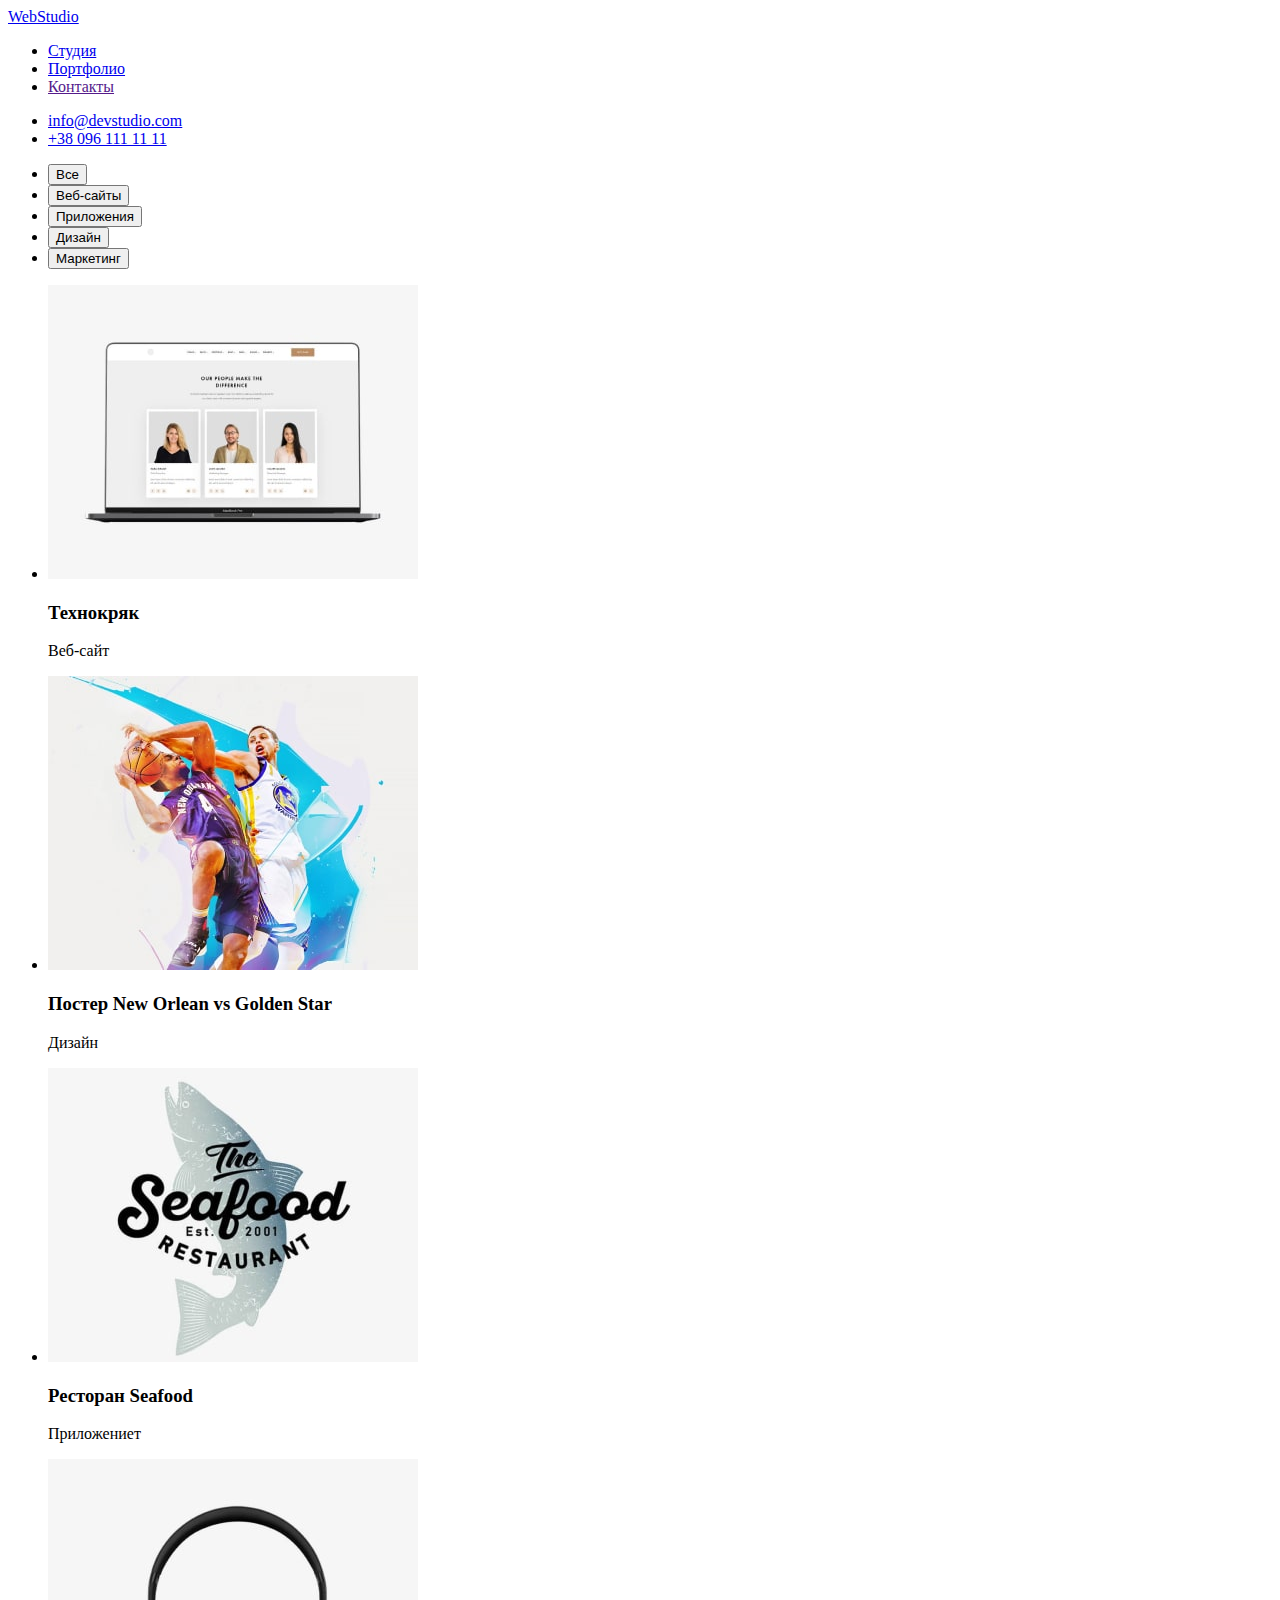
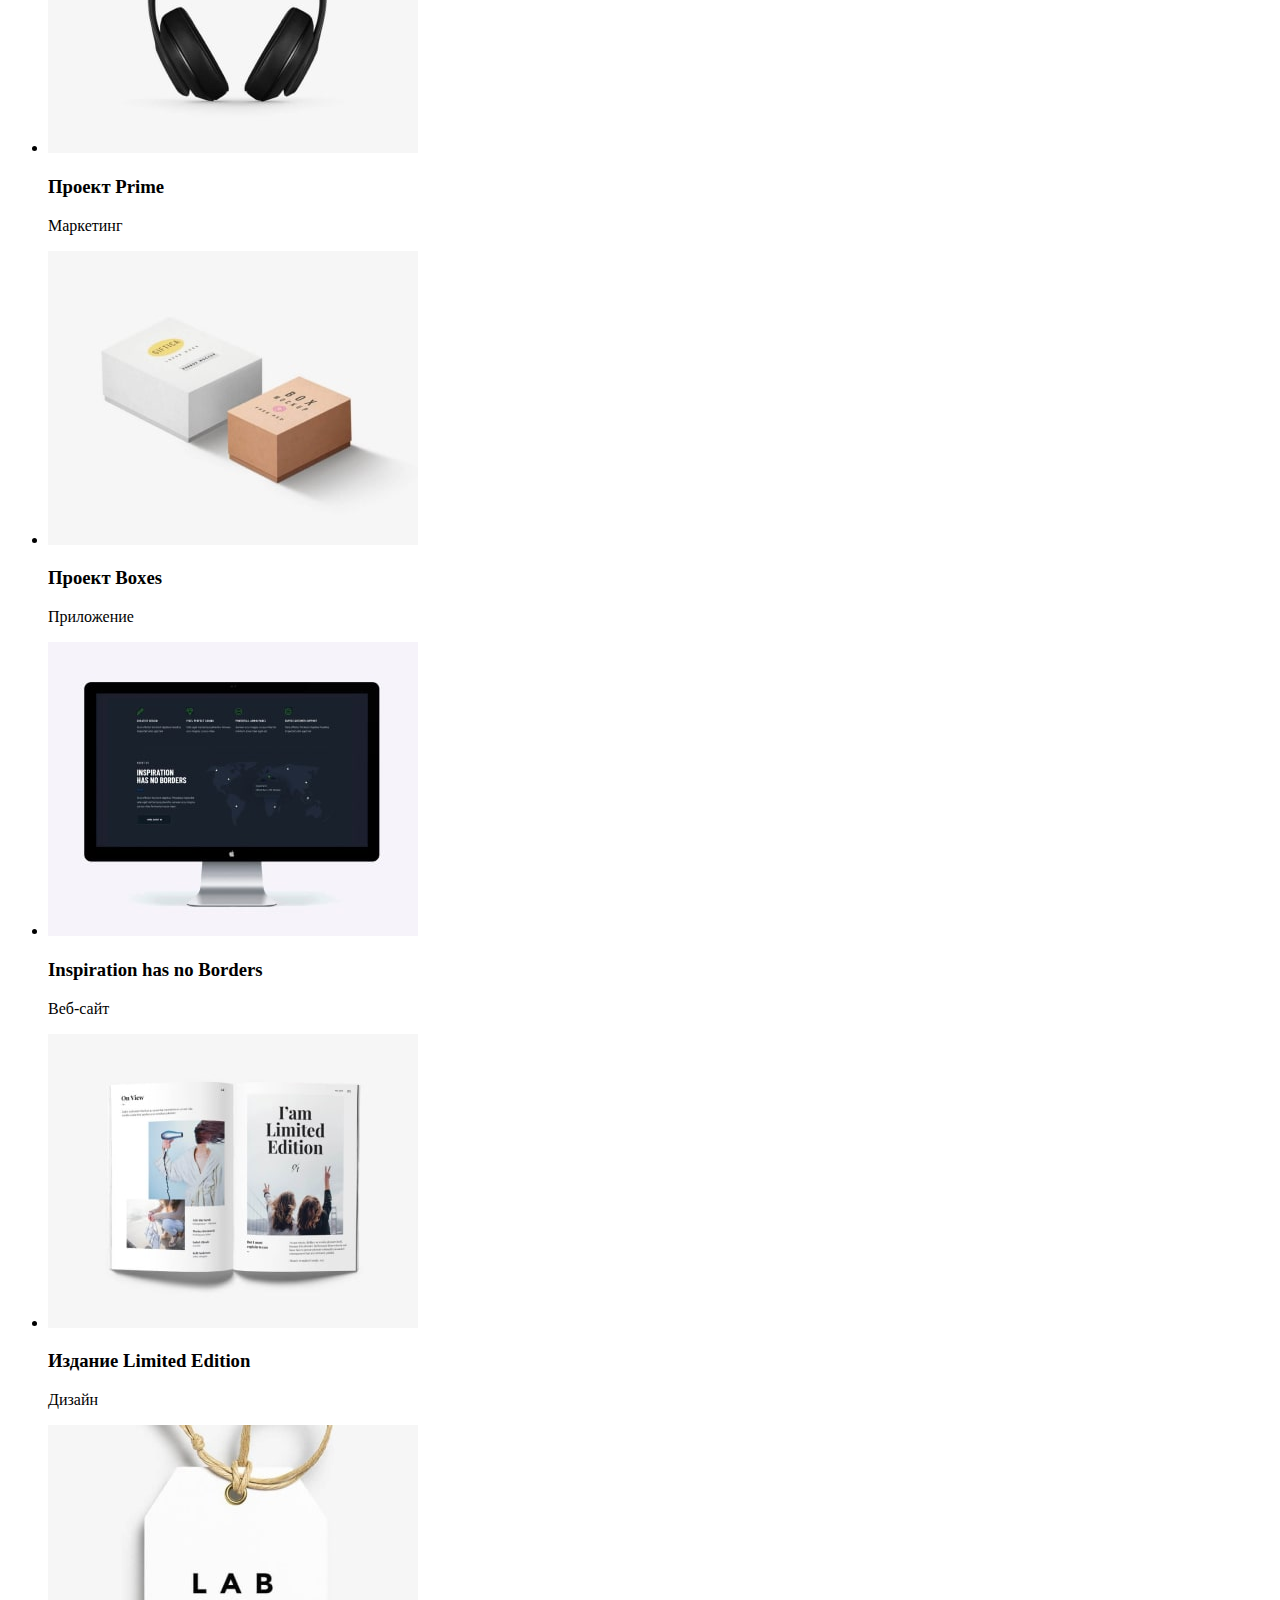
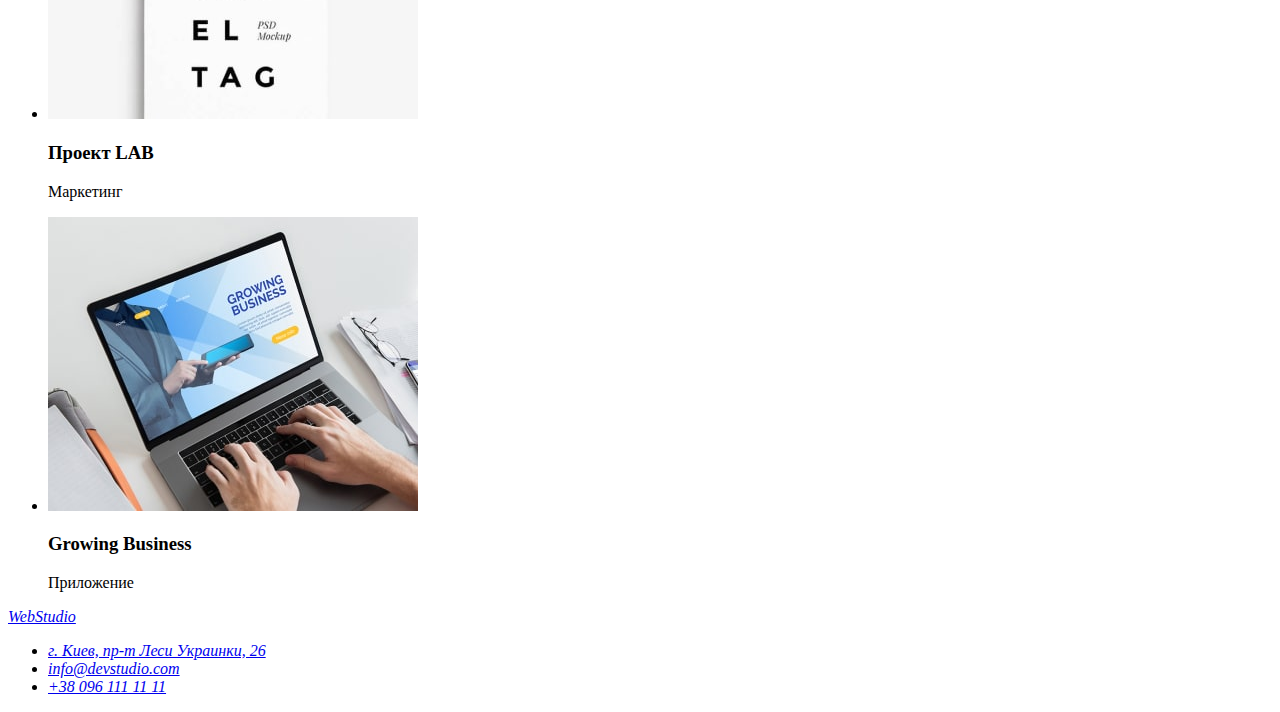
==== portfolio.html @ 1f546510 "Предварительная верстка второй страницы" ====
<!DOCTYPE html>
<html lang="ru">

<head>
    <meta charset="UTF-8">
    <meta http-equiv="X-UA-Compatible" content="IE=edge">
    <meta name="viewport" content="width=device-width, initial-scale=1.0">
    <title>Document</title>
</head>

<body>
    <!--Верхняя линия-->
    <header>
        <nav>
            <a href="./index.html">WebStudio</a>
            <ul>
                <li><a href="./index.html">Студия</a></li>
                <li><a href="./portfolio.html">Портфолио</a></li>
                <li><a href="">Контакты</a></li>
            </ul>
        </nav>

        <ul>
            <li><a href="mailto:info@devstudio.com">info@devstudio.com</a></li>
            <li><a href="tel:+380961111111">+38 096 111 11 11</a></li>
        </ul>
    </header>

    <!--Портфолио-->
    <main>
        <h1 hidden>Портфолио</h1>
        <section>
            <ul>
                <li><button name="Все">Все</button></li>
                <li><button name="Веб-сайты">Веб-сайты</button></li>
                <li><button name="Приложения">Приложения</button></li>
                <li><button name="Дизайн">Дизайн</button></li>
                <li><button name="Маркетинг">Маркетинг</button></li>
            </ul>

            <h2 hidden>Роботы</h2>
            <ul>
                <li>
                    <img src="./imagis/portfolio/portfolio1.jpg" alt="Открытый ноутбук" width="370" height="294">
                    <h3>Технокряк</h3>
                    <p>Веб-сайт</p>
                </li>

                <li>
                    <img src="./imagis/portfolio/portfolio2.jpg" alt="Баскетболисты" width="370" height="294">
                    <h3>Постер New Orlean vs Golden Star</h3>
                    <p>Дизайн</p>
                </li>

                <li>
                    <img src="./imagis/portfolio/portfolio3.jpg" alt="Рыбный ресторан" width="370" height="294">
                    <h3>Ресторан Seafood</h3>
                    <p>Приложениет</p>
                </li>

                <li>
                    <img src="./imagis/portfolio/portfolio4.jpg" alt="Наушники" width="370" height="294">
                    <h3>Проект Prime</h3>
                    <p>Маркетинг</p>
                </li>

                <li>
                    <img src="./imagis/portfolio/portfolio5.jpg" alt="Коробки" width="370" height="294">
                    <h3>Проект Boxes</h3>
                    <p>Приложение</p>
                </li>

                <li>
                    <img src="./imagis/portfolio/portfolio6.jpg" alt="Монитор" width="370" height="294">
                    <h3 lang="en">Inspiration has no Borders</h3>
                    <p>Веб-сайт</p>
                </li>

                <li>
                    <img src="./imagis/portfolio/portfolio7.jpg" alt="Брошура" width="370" height="294">
                    <h3>Издание Limited Edition</h3>
                    <p>Дизайн</p>
                </li>

                <li>
                    <img src="./imagis/portfolio/portfolio8.jpg" alt="Бирка" width="370" height="294">
                    <h3>Проект LAB</h3>
                    <p>Маркетинг</p>
                </li>

                <li>
                    <img src="./imagis/portfolio/portfolio9.jpg" alt="Ноутбук" width="370" height="294">
                    <h3 lang="en">Growing Business</h3>
                    <p>Приложение</p>
                </li>
            </ul>
        </section>
    </main>

    <!--Подвал-->
    <footer>
        <address>
            <a href="./index.html">WebStudio</a>
            <ul>
                <li><a href="https://goo.gl/maps/JxcEm6r7qAbZ7r7h9" target="_blank" rel="noopener noreferrer">г. Киев,
                        пр-т Леси Украинки, 26</a></li>
                <li><a href="mailto:info@devstudio.com">info@devstudio.com</a></li>
                <li><a href="tel:+380961111111">+38 096 111 11 11</a></li>
            </ul>
        </address>
    </footer>
</body>
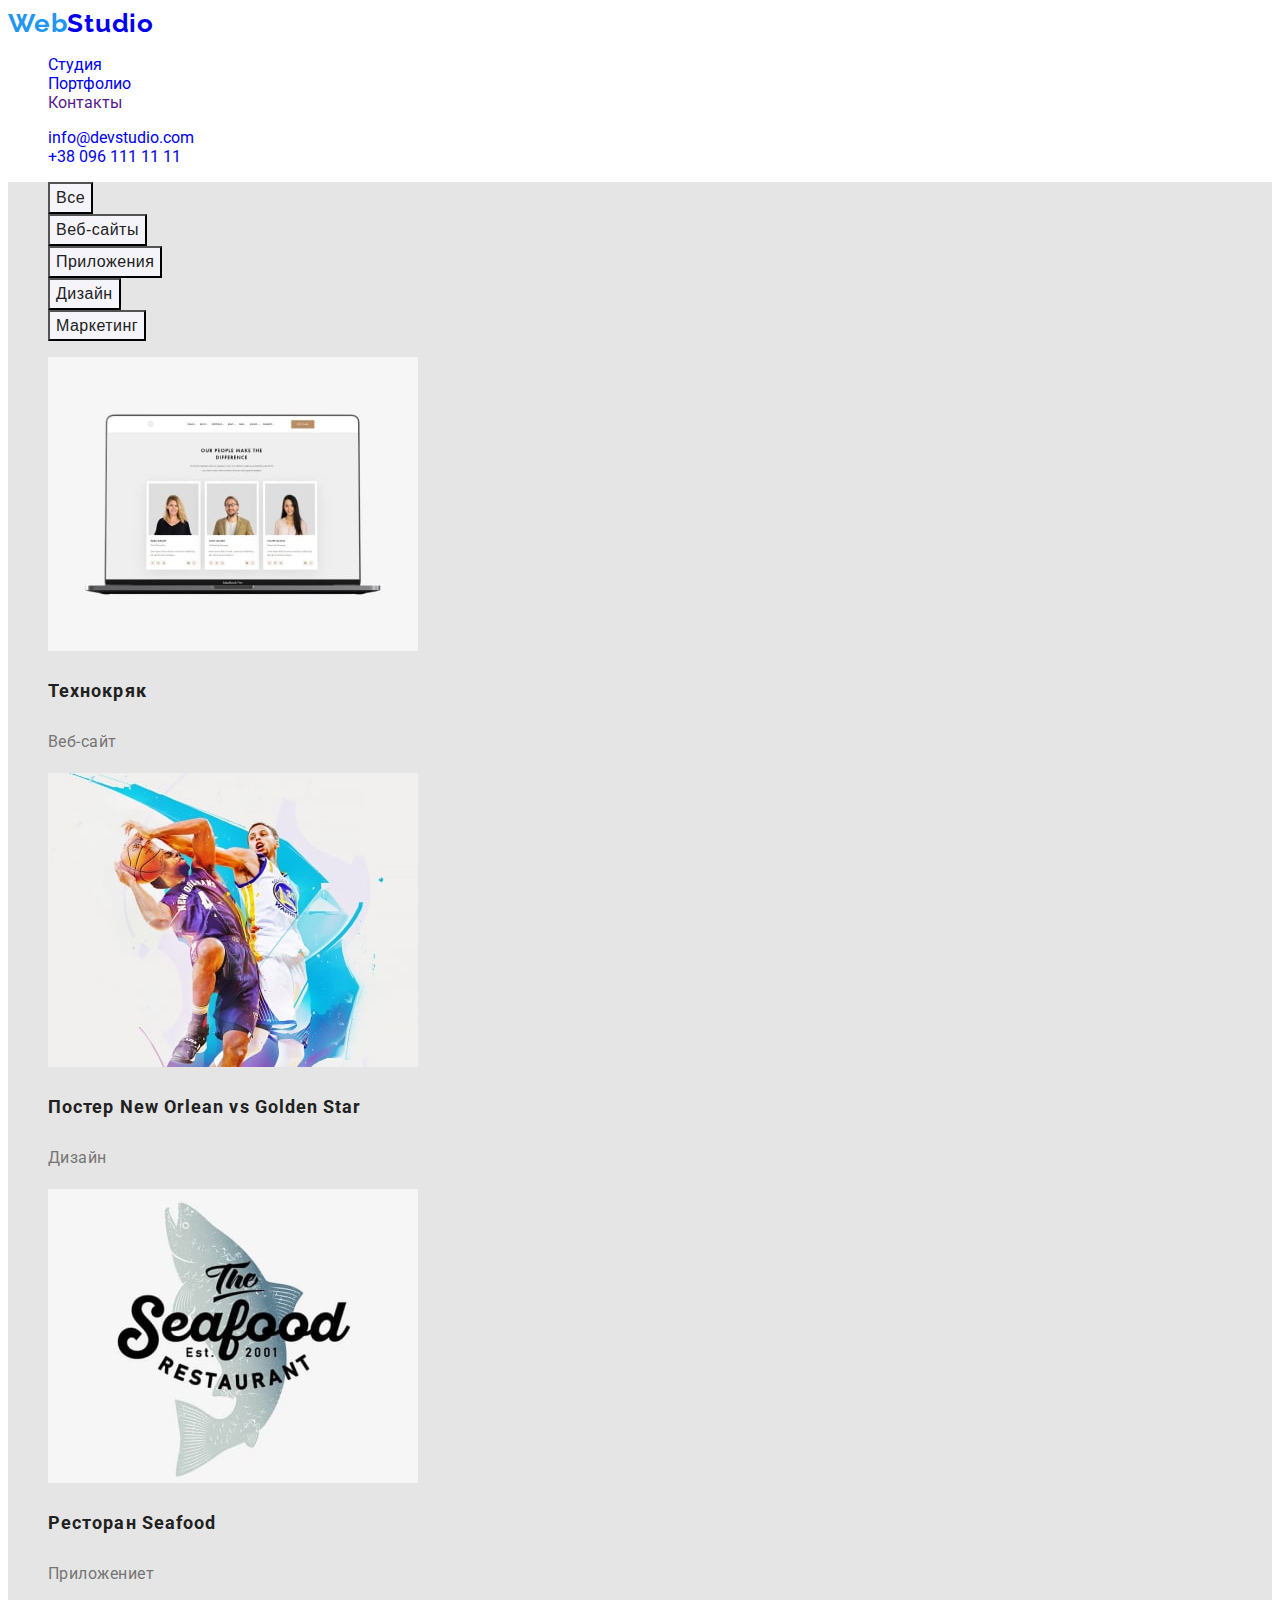
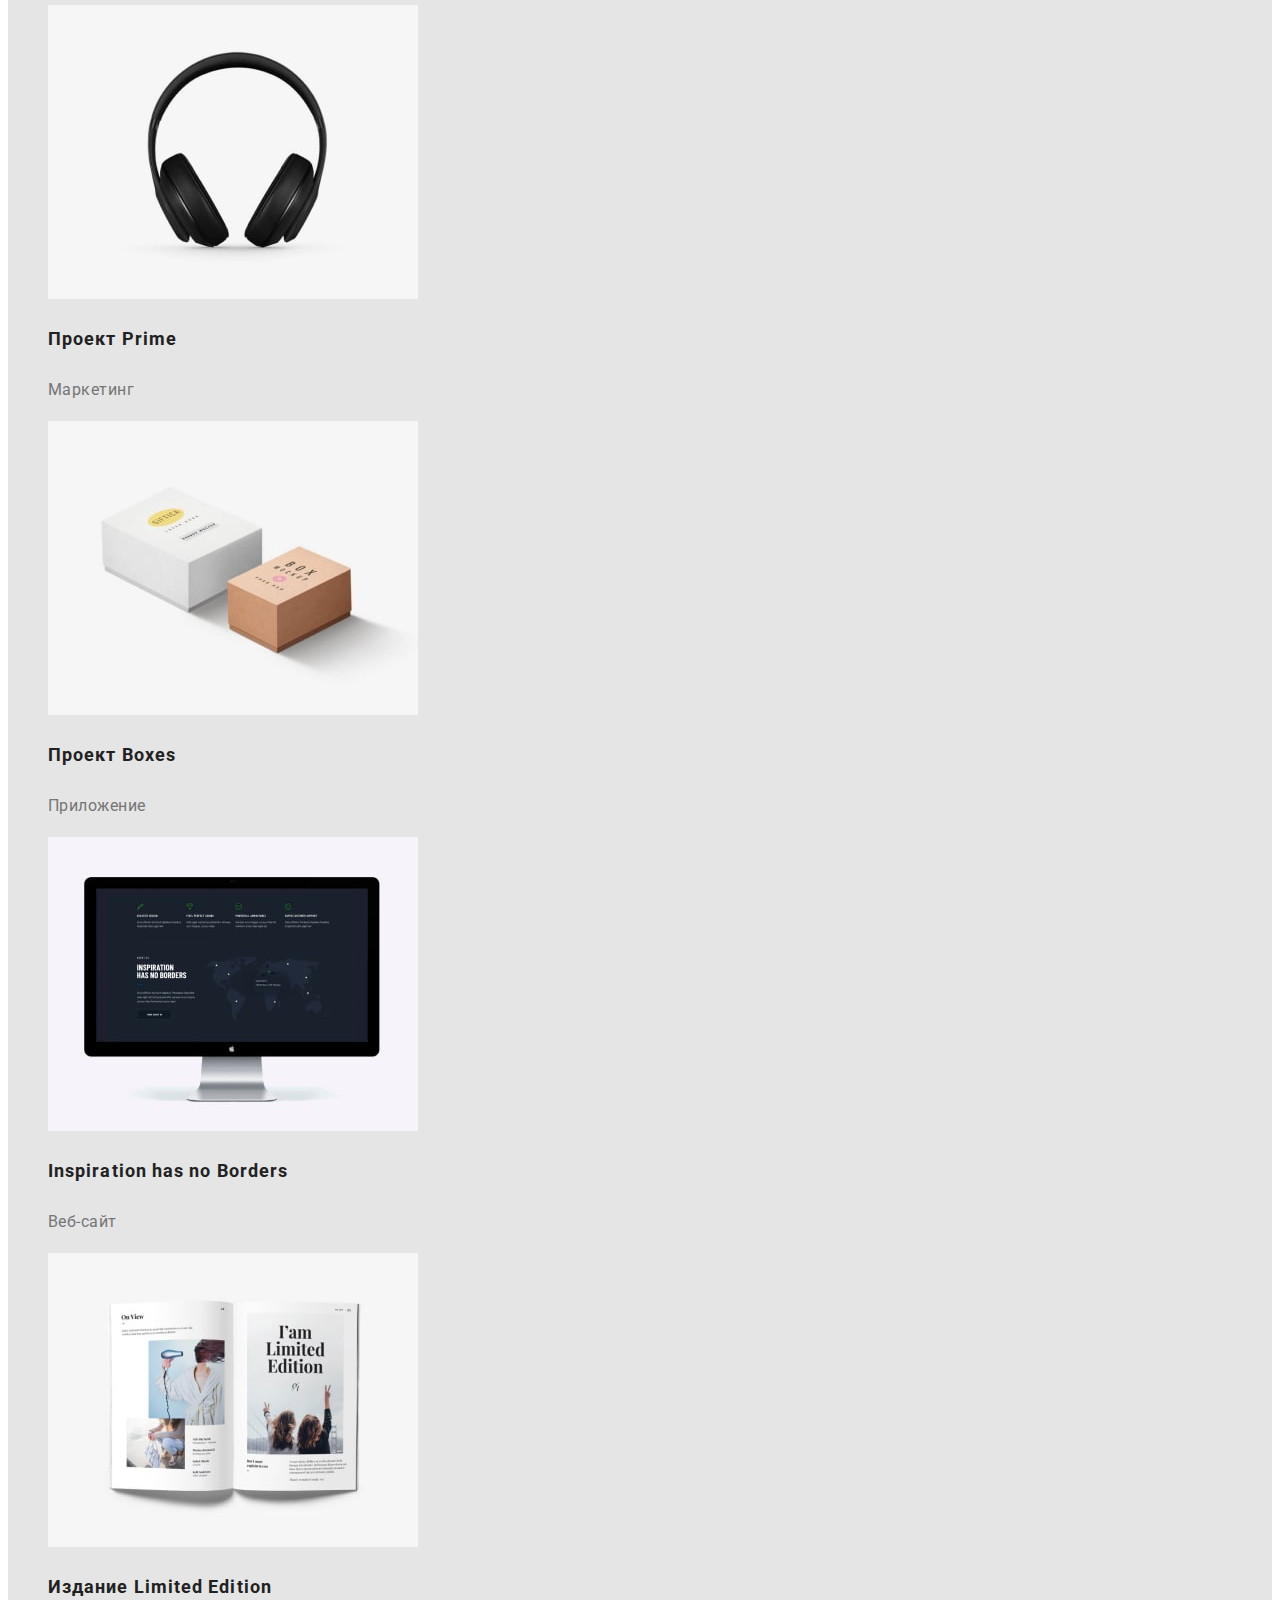
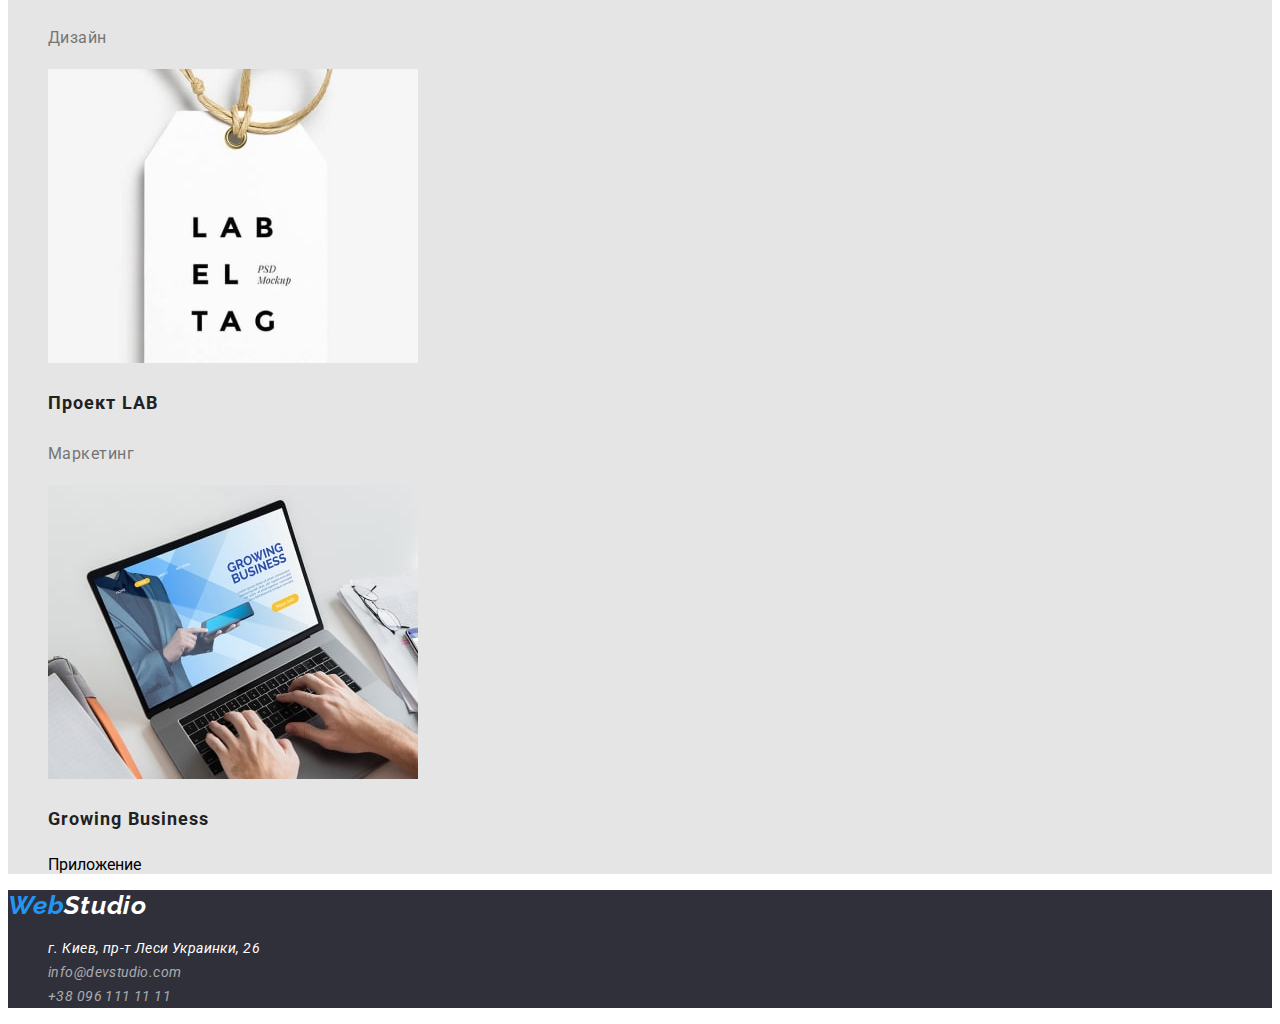
==== commit 4fcc9d9e: "Верстка двух страниц, плюс css" ====
--- a/portfolio.html
+++ b/portfolio.html
@@ -6,91 +6,95 @@
     <meta http-equiv="X-UA-Compatible" content="IE=edge">
     <meta name="viewport" content="width=device-width, initial-scale=1.0">
     <title>Document</title>
+    <link href="https://fonts.googleapis.com/css2?family=Raleway:wght@700&family=Roboto:wght@400;500;700;900&display=swap"
+        rel="stylesheet">
+    <link rel="stylesheet" href="/css/style.css">
 </head>
 
 <body>
     <!--Верхняя линия-->
-    <header>
-        <nav>
-            <a href="./index.html">WebStudio</a>
-            <ul>
-                <li><a href="./index.html">Студия</a></li>
-                <li><a href="./portfolio.html">Портфолио</a></li>
-                <li><a href="">Контакты</a></li>
+    <header class="header">
+        <nav class="header-nav">
+            <a href="./index.html" class="header-logo link"><span class="header-logo-fp">Web</span>Studio</a>
+            <ul class="header-list list">
+                <li><a class="header-link link" href="./index.html">Студия</a></li>
+                <li><a class="header-link link" href="./portfolio.html">Портфолио</a></li>
+                <li><a class="header-link link" href="">Контакты</a></li>
             </ul>
         </nav>
-
-        <ul>
-            <li><a href="mailto:info@devstudio.com">info@devstudio.com</a></li>
-            <li><a href="tel:+380961111111">+38 096 111 11 11</a></li>
+    
+        <ul class="contacts-list list">
+            <li><a href="mailto:info@devstudio.com" class="header-mail link">info@devstudio.com</a></li>
+            <li><a href="tel:+380961111111" class="header-tel link">+38 096 111 11 11</a></li>
         </ul>
+    
     </header>
 
     <!--Портфолио-->
-    <main>
-        <h1 hidden>Портфолио</h1>
-        <section>
-            <ul>
-                <li><button name="Все">Все</button></li>
-                <li><button name="Веб-сайты">Веб-сайты</button></li>
-                <li><button name="Приложения">Приложения</button></li>
-                <li><button name="Дизайн">Дизайн</button></li>
-                <li><button name="Маркетинг">Маркетинг</button></li>
+    <main class="main">
+        <section class="portfolio">
+            <h1 hidden>Портфолио</h1>
+            <ul class="portfolio-list list">
+                <li><button class="portfolio-button" name="button">Все</button></li>
+                <li><button class="portfolio-button" name="button">Веб-сайты</button></li>
+                <li><button class="portfolio-button" name="button">Приложения</button></li>
+                <li><button class="portfolio-button" name="button">Дизайн</button></li>
+                <li><button class="portfolio-button" name="button">Маркетинг</button></li>
             </ul>
 
             <h2 hidden>Роботы</h2>
-            <ul>
+            <ul class="produkt-list list">
                 <li>
                     <img src="./imagis/portfolio/portfolio1.jpg" alt="Открытый ноутбук" width="370" height="294">
-                    <h3>Технокряк</h3>
-                    <p>Веб-сайт</p>
+                    <h3 class="produkt-titel">Технокряк</h3>
+                    <p class="produkt-text">Веб-сайт</p>
                 </li>
 
                 <li>
                     <img src="./imagis/portfolio/portfolio2.jpg" alt="Баскетболисты" width="370" height="294">
-                    <h3>Постер New Orlean vs Golden Star</h3>
-                    <p>Дизайн</p>
+                    <h3 class="produkt-titel">Постер <span lang="en">New Orlean vs Golden Star</span></h3>
+                    <p class="produkt-text">Дизайн</p>
                 </li>
 
                 <li>
                     <img src="./imagis/portfolio/portfolio3.jpg" alt="Рыбный ресторан" width="370" height="294">
-                    <h3>Ресторан Seafood</h3>
-                    <p>Приложениет</p>
+                    <h3 class="produkt-titel">Ресторан <span lang="en">Seafood</span></h3>
+                    <p class="produkt-text">Приложениет</p>
                 </li>
 
                 <li>
                     <img src="./imagis/portfolio/portfolio4.jpg" alt="Наушники" width="370" height="294">
-                    <h3>Проект Prime</h3>
-                    <p>Маркетинг</p>
+                    <h3 class="produkt-titel">Проект <span lang="en">Prime</span></h3>
+                    <p class="produkt-text">Маркетинг</p>
                 </li>
 
                 <li>
                     <img src="./imagis/portfolio/portfolio5.jpg" alt="Коробки" width="370" height="294">
-                    <h3>Проект Boxes</h3>
-                    <p>Приложение</p>
+                    <h3 class="produkt-titel">Проект <span lang="en">Boxes</span></h3>
+                    <p class="produkt-text">Приложение</p>
                 </li>
 
                 <li>
                     <img src="./imagis/portfolio/portfolio6.jpg" alt="Монитор" width="370" height="294">
-                    <h3 lang="en">Inspiration has no Borders</h3>
-                    <p>Веб-сайт</p>
+                    <h3 class="produkt-titel"lang="en">Inspiration has no Borders</h3>
+                    <p class="produkt-text">Веб-сайт</p>
                 </li>
 
                 <li>
                     <img src="./imagis/portfolio/portfolio7.jpg" alt="Брошура" width="370" height="294">
-                    <h3>Издание Limited Edition</h3>
-                    <p>Дизайн</p>
+                    <h3 class="produkt-titel">Издание <span lang="en">Limited Edition</span></h3>
+                    <p class="produkt-text">Дизайн</p>
                 </li>
 
                 <li>
                     <img src="./imagis/portfolio/portfolio8.jpg" alt="Бирка" width="370" height="294">
-                    <h3>Проект LAB</h3>
-                    <p>Маркетинг</p>
+                    <h3 class="produkt-titel">Проект <span lang="en">LAB</span></h3>
+                    <p class="produkt-text">Маркетинг</p>
                 </li>
 
                 <li>
                     <img src="./imagis/portfolio/portfolio9.jpg" alt="Ноутбук" width="370" height="294">
-                    <h3 lang="en">Growing Business</h3>
+                    <h3 class="produkt-titel" lang="en">Growing Business</h3>
                     <p>Приложение</p>
                 </li>
             </ul>
@@ -98,14 +102,14 @@
     </main>
 
     <!--Подвал-->
-    <footer>
+    <footer class="footer">
         <address>
-            <a href="./index.html">WebStudio</a>
-            <ul>
-                <li><a href="https://goo.gl/maps/JxcEm6r7qAbZ7r7h9" target="_blank" rel="noopener noreferrer">г. Киев,
+            <a href="./index.html" class="footer-logo link header-logo-fp">Web<span class="footer-logo-sp">Studio</span></a>
+            <ul class="footer-list list">
+                <li><a href="https://goo.gl/maps/JxcEm6r7qAbZ7r7h9" class="footer-address link" target="_blank" rel="noopener noreferrer">г. Киев,
                         пр-т Леси Украинки, 26</a></li>
-                <li><a href="mailto:info@devstudio.com">info@devstudio.com</a></li>
-                <li><a href="tel:+380961111111">+38 096 111 11 11</a></li>
+                <li><a href="mailto:info@devstudio.com" class="footer-mail link">info@devstudio.com</a></li>
+                <li><a href="tel:+380961111111" class="footer-tel link">+38 096 111 11 11</a></li>
             </ul>
         </address>
     </footer>
--- a/css/style.css
+++ b/css/style.css
@@ -0,0 +1,191 @@
+:root {
+  --main-titel-color: #ffffff;
+  --secondary-titel-color: #212121;
+  --main-text-color: #757575;
+  --accent-color: #2196f3;
+}
+
+body {
+  font-family: "Roboto", sans-serif;
+}
+
+.list {
+  list-style: none;
+}
+
+.link {
+  text-decoration: none;
+}
+
+.main {
+  background-color: #e5e5e5;
+}
+.header-logo-fp {
+  color: var(--accent-color);
+}
+.footer-logo-sp {
+  color: #ffffff;
+}
+
+/*--------------Верхняя линия------------*/
+.header {
+  background-color: #ffffff;
+}
+
+.header-logo {
+  font-family: Raleway;
+  font-weight: 700;
+  font-size: 26px;
+  line-height: 1.19;
+  letter-spacing: 0.03em;
+}
+
+.header-link:hover,
+.header-link:focus {
+  color: #2196f3;
+}
+
+/*----------------Шапка-------------*/
+.hero-titel {
+  font-weight: 900;
+  font-size: 44px;
+  line-height: 1.36;
+  text-align: center;
+  letter-spacing: 0.06em;
+  text-transform: uppercase;
+  color: var(--main-titel-color);
+}
+
+.hero-button {
+  font-weight: 700;
+  font-size: 16px;
+  line-height: 1.87;
+  display: flex;
+  align-items: center;
+  text-align: center;
+  letter-spacing: 0.06em;
+  color: var(--main-titel-color);
+  background-color: var(--accent-color);
+}
+
+.hero-button:hover,
+.hero-button:focus {
+  background-color: var(--accent-color);
+}
+
+/*--------------Особенности--------------*/
+.peculiarities-titel {
+  font-weight: 700;
+  font-size: 14px;
+  line-height: 1.14;
+  letter-spacing: 0.03em;
+  text-transform: uppercase;
+  color: var(--secondary-titel-color);
+}
+
+.peculiarities-text {
+  font-weight: 400;
+  font-size: 14px;
+  line-height: 1.71;
+  letter-spacing: 0.03em;
+  color: var(--main-text-color);
+}
+
+/*---------------Чем мы занимаемся------------*/
+.works-titel {
+  font-weight: 700;
+  font-size: 36px;
+  line-height: 1.16;
+  text-align: center;
+  letter-spacing: 0.03em;
+  color: var(--secondary-titel-color);
+}
+
+/*---------------Наша команда--------------*/
+.team-titel {
+  font-weight: 700;
+  font-size: 36px;
+  line-height: 1.16;
+  text-align: center;
+  letter-spacing: 0.03em;
+  color: var(--secondary-titel-color);
+}
+
+.team-member-titel {
+  font-weight: 500;
+  font-size: 16px;
+  line-height: 1.19;
+  text-align: center;
+  letter-spacing: 0.03em;
+  color: var(--secondary-titel-color);
+}
+.team-member-text {
+  font-weight: 400;
+  font-size: 16px;
+  line-height: 1.19;
+  text-align: center;
+  letter-spacing: 0.03em;
+  color: var(--main-text-color);
+}
+
+/*-----------------Подвал----------------*/
+.footer {
+  background-color: #2f303a;
+}
+.footer-logo {
+  font-family: Raleway;
+  font-weight: 700;
+  font-size: 26px;
+  line-height: 1.19;
+  letter-spacing: 0.03em;
+}
+.footer-address {
+  font-weight: 400;
+  font-size: 14px;
+  line-height: 1.71;
+  letter-spacing: 0.03em;
+  color: var(--main-titel-color);
+}
+.footer-mail {
+  font-weight: 400;
+  font-size: 14px;
+  line-height: 1.71;
+  letter-spacing: 0.03em;
+  color: rgba(255, 255, 255, 0.6);
+}
+.footer-tel {
+  font-weight: 400;
+  font-size: 14px;
+  line-height: 1.71;
+  letter-spacing: 0.03em;
+  color: rgba(255, 255, 255, 0.6);
+}
+
+/*--------------------------------------Portfolio-------------------------------*/
+.portfolio-button {
+  font-weight: 500;
+  font-size: 16px;
+  line-height: 1.62;
+  letter-spacing: 0.03em;
+  background-color: #f5f4fa;
+  color: var(--secondary-titel-color);
+}
+.portfolio-button:hover,
+.portfolio-button:focus {
+  background-color: var(--accent-color);
+  color: var(--main-titel-color);
+}
+.produkt-titel {
+  font-weight: bold;
+  font-size: 18px;
+  line-height: 2;
+  letter-spacing: 0.06em;
+  color: var(--secondary-titel-color);
+}
+.produkt-text {
+  font-weight: 400;
+  font-size: 16px;
+  line-height: 1.87;
+  letter-spacing: 0.03em;
+  color: var(--main-text-color);
+}
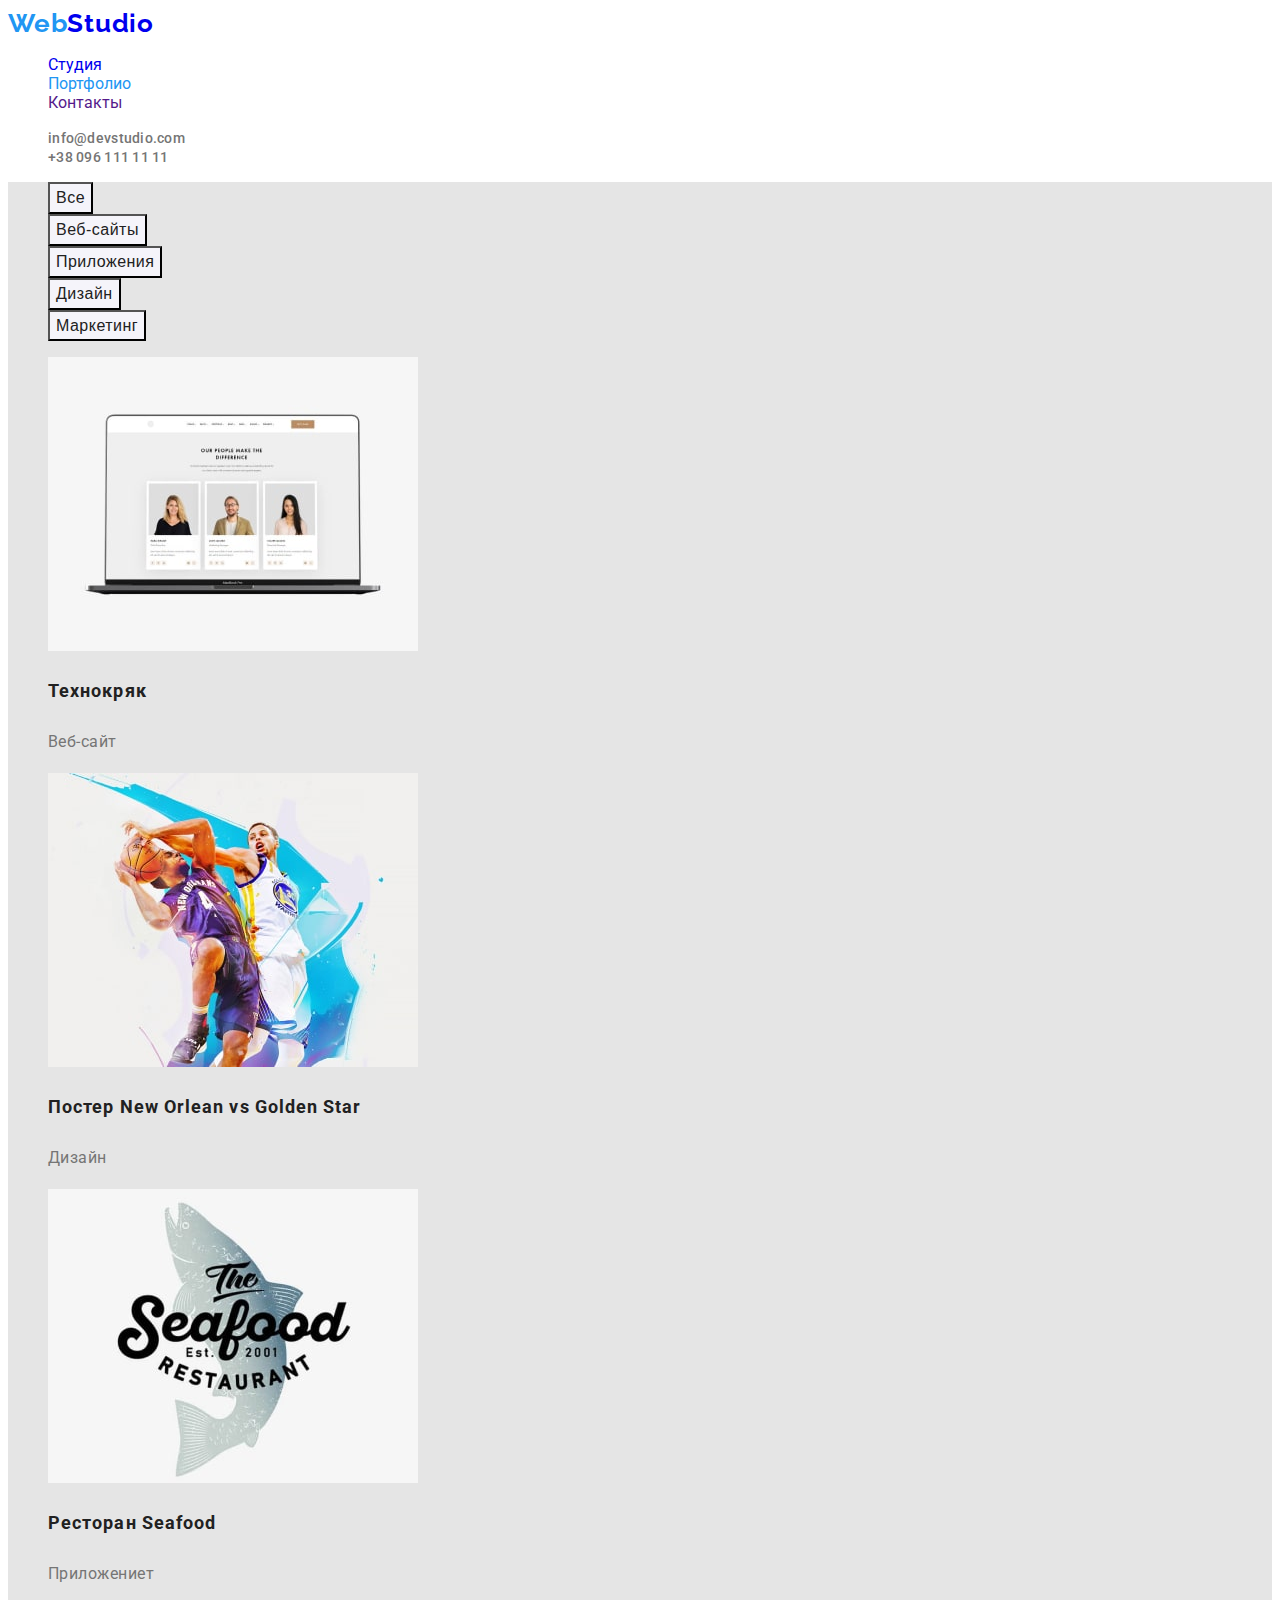
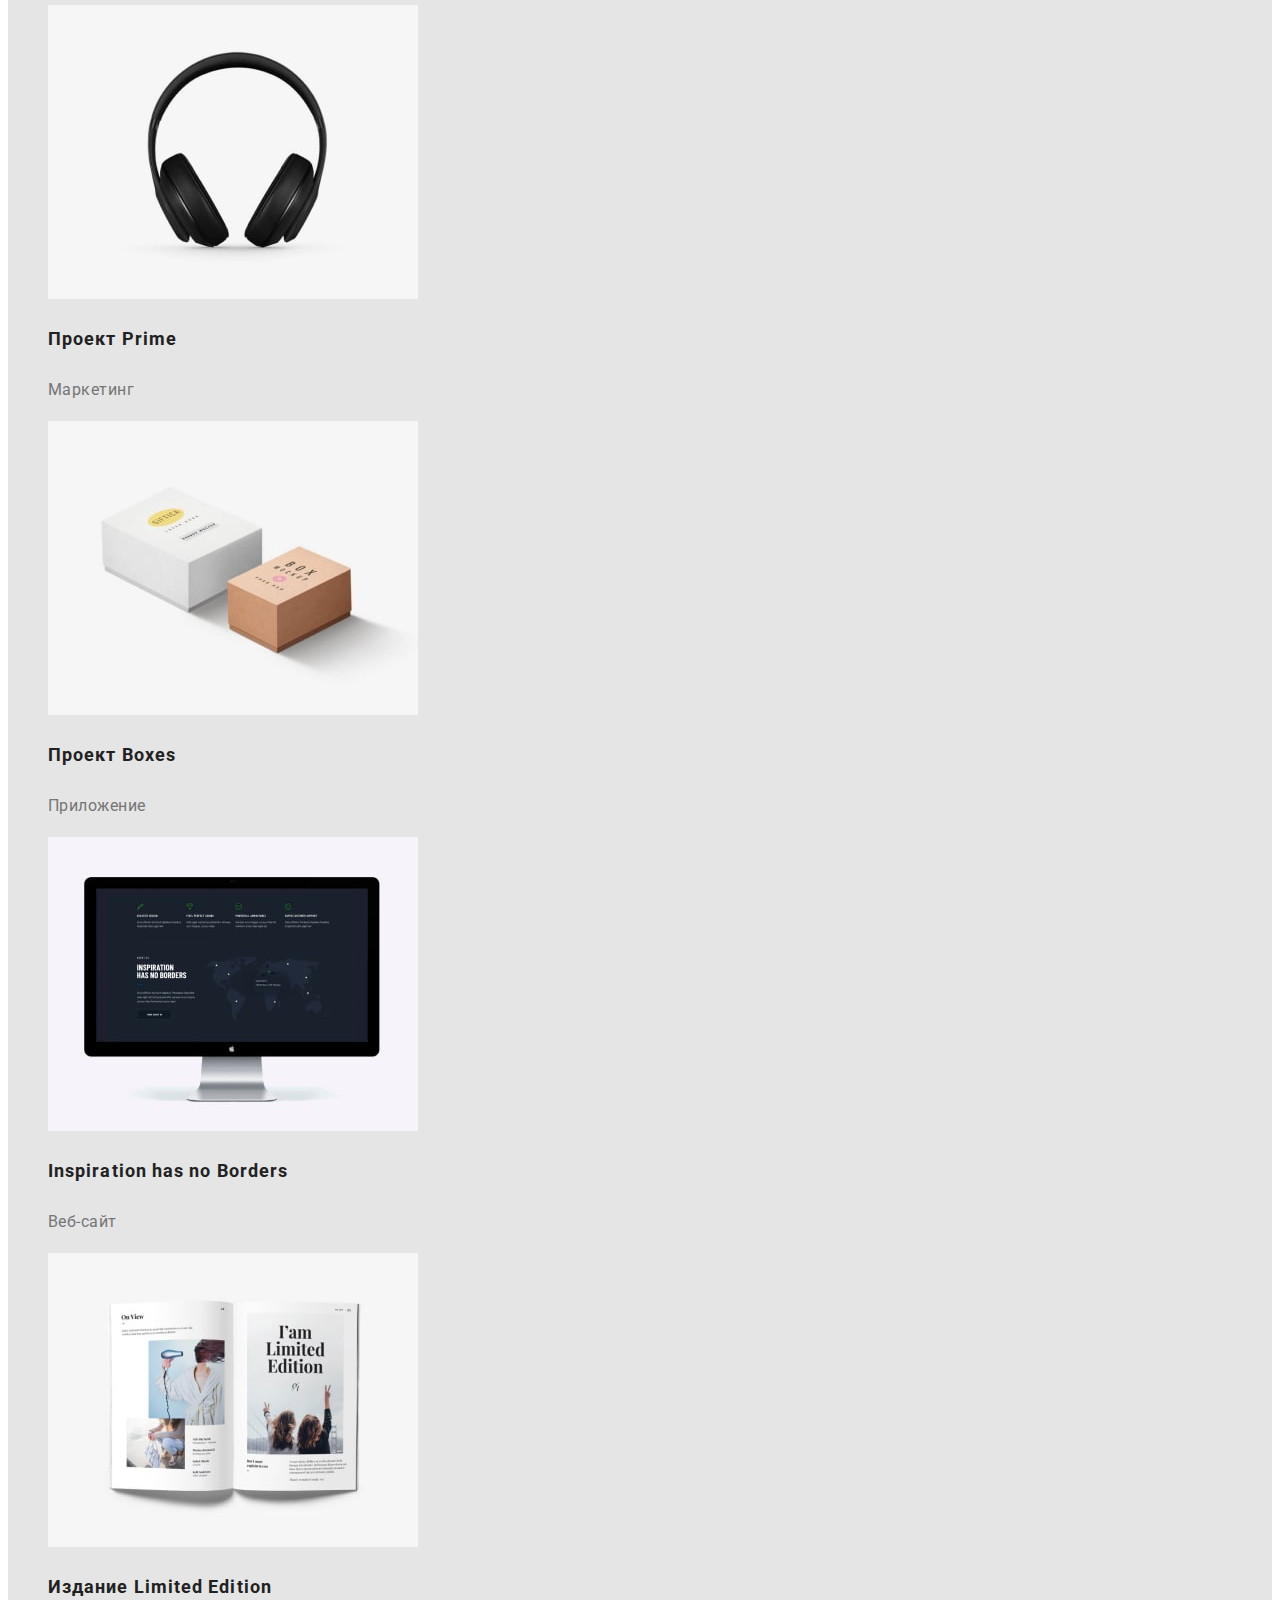
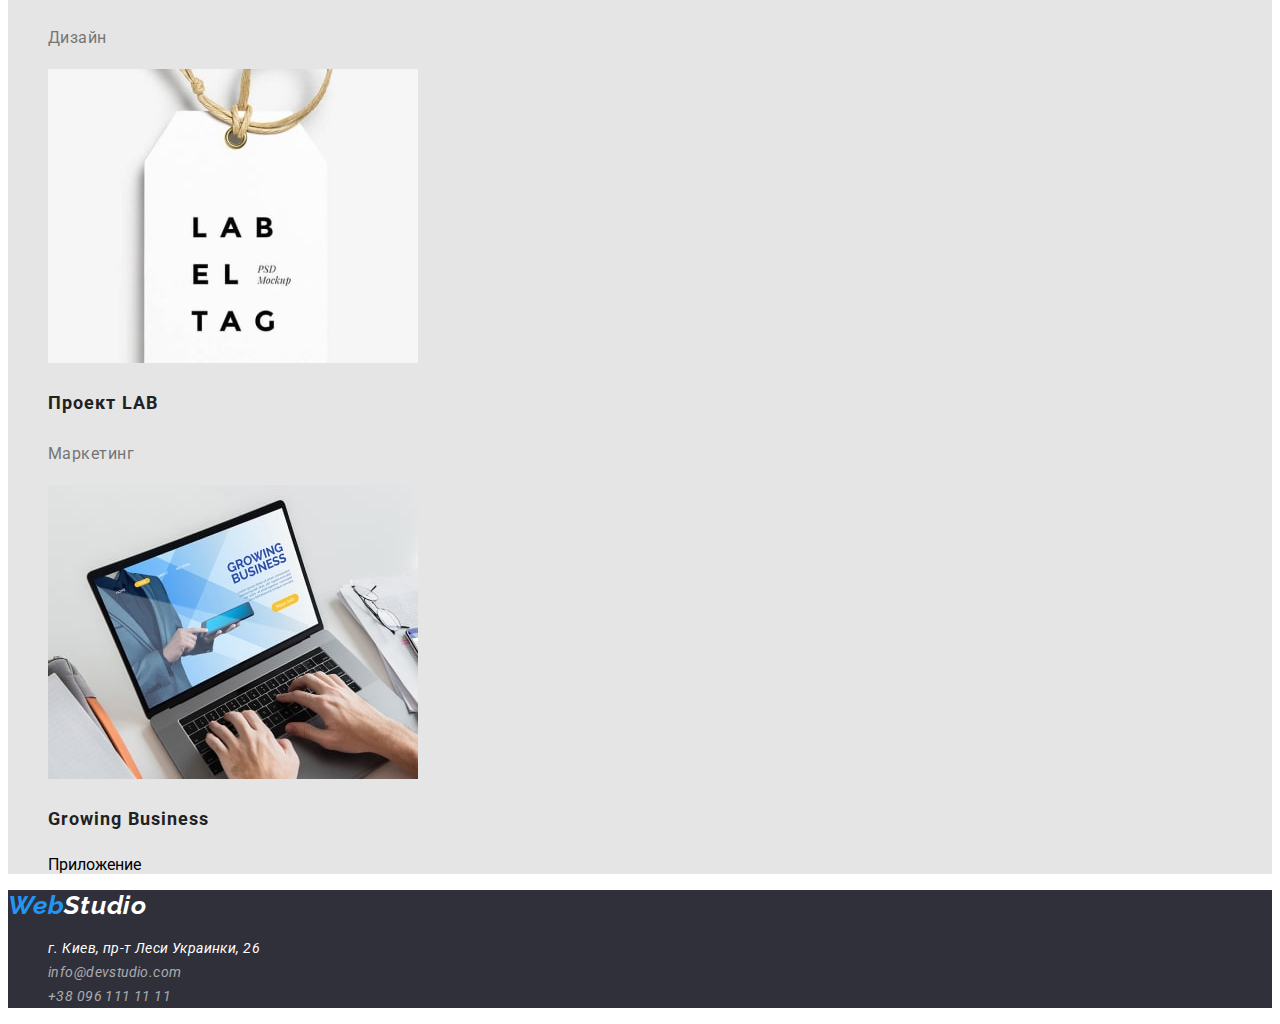
==== commit 04552f96: "Исправления css" ====
--- a/portfolio.html
+++ b/portfolio.html
@@ -6,9 +6,11 @@
     <meta http-equiv="X-UA-Compatible" content="IE=edge">
     <meta name="viewport" content="width=device-width, initial-scale=1.0">
     <title>Document</title>
+    <link rel="preconnect" href="https://fonts.googleapis.com">
+    <link rel="preconnect" href="https://fonts.gstatic.com" crossorigin>
     <link href="https://fonts.googleapis.com/css2?family=Raleway:wght@700&family=Roboto:wght@400;500;700;900&display=swap"
         rel="stylesheet">
-    <link rel="stylesheet" href="/css/style.css">
+    <link rel="stylesheet" href="./css/style.css">
 </head>
 
 <body>
@@ -18,7 +20,7 @@
             <a href="./index.html" class="header-logo link"><span class="header-logo-fp">Web</span>Studio</a>
             <ul class="header-list list">
                 <li><a class="header-link link" href="./index.html">Студия</a></li>
-                <li><a class="header-link link" href="./portfolio.html">Портфолио</a></li>
+                <li><a class="header-link link current" href="./portfolio.html">Портфолио</a></li>
                 <li><a class="header-link link" href="">Контакты</a></li>
             </ul>
         </nav>
@@ -76,7 +78,7 @@
 
                 <li>
                     <img src="./imagis/portfolio/portfolio6.jpg" alt="Монитор" width="370" height="294">
-                    <h3 class="produkt-titel"lang="en">Inspiration has no Borders</h3>
+                    <h3 class="produkt-titel" lang="en">Inspiration has no Borders</h3>
                     <p class="produkt-text">Веб-сайт</p>
                 </li>
 
--- a/css/style.css
+++ b/css/style.css
@@ -8,7 +8,9 @@
 body {
   font-family: "Roboto", sans-serif;
 }
-
+footer {
+  font-family: "Roboto", sans-serif;
+}
 .list {
   list-style: none;
 }
@@ -25,6 +27,9 @@
 }
 .footer-logo-sp {
   color: #ffffff;
+}
+.current {
+  color: var(--accent-color);
 }
 
 /*--------------Верхняя линия------------*/
@@ -39,18 +44,45 @@
   line-height: 1.19;
   letter-spacing: 0.03em;
 }
-
+.header-mail {
+  font-weight: 500;
+  font-size: 14px;
+  line-height: 1.14;
+  letter-spacing: 0.02em;
+  color: var(--main-text-color);
+}
+.header-tel {
+  font-weight: 500;
+  font-size: 14px;
+  line-height: 1.14;
+  letter-spacing: 0.02em;
+  color: var(--main-text-color);
+}
 .header-link:hover,
 .header-link:focus {
   color: #2196f3;
 }
-
+.header-mail:hover,
+.header-mail:focus {
+  color: #2196f3;
+}
+.header-tel:hover,
+.header-tel:focus {
+  color: #2196f3;
+}
 /*----------------Шапка-------------*/
+.hero {
+  text-align: center;
+
+  background-color: #2f303a;
+}
 .hero-titel {
+  margin-top: 0;
+  margin-bottom: 30px;
+
   font-weight: 900;
   font-size: 44px;
   line-height: 1.36;
-  text-align: center;
   letter-spacing: 0.06em;
   text-transform: uppercase;
   color: var(--main-titel-color);
@@ -60,9 +92,6 @@
   font-weight: 700;
   font-size: 16px;
   line-height: 1.87;
-  display: flex;
-  align-items: center;
-  text-align: center;
   letter-spacing: 0.06em;
   color: var(--main-titel-color);
   background-color: var(--accent-color);
@@ -159,6 +188,14 @@
   line-height: 1.71;
   letter-spacing: 0.03em;
   color: rgba(255, 255, 255, 0.6);
+}
+.footer-mail:hover,
+.footer-mail:focus {
+  color: #ffffff;
+}
+.footer-tel:hover,
+.footer-tel:focus {
+  color: #ffffff;
 }
 
 /*--------------------------------------Portfolio-------------------------------*/
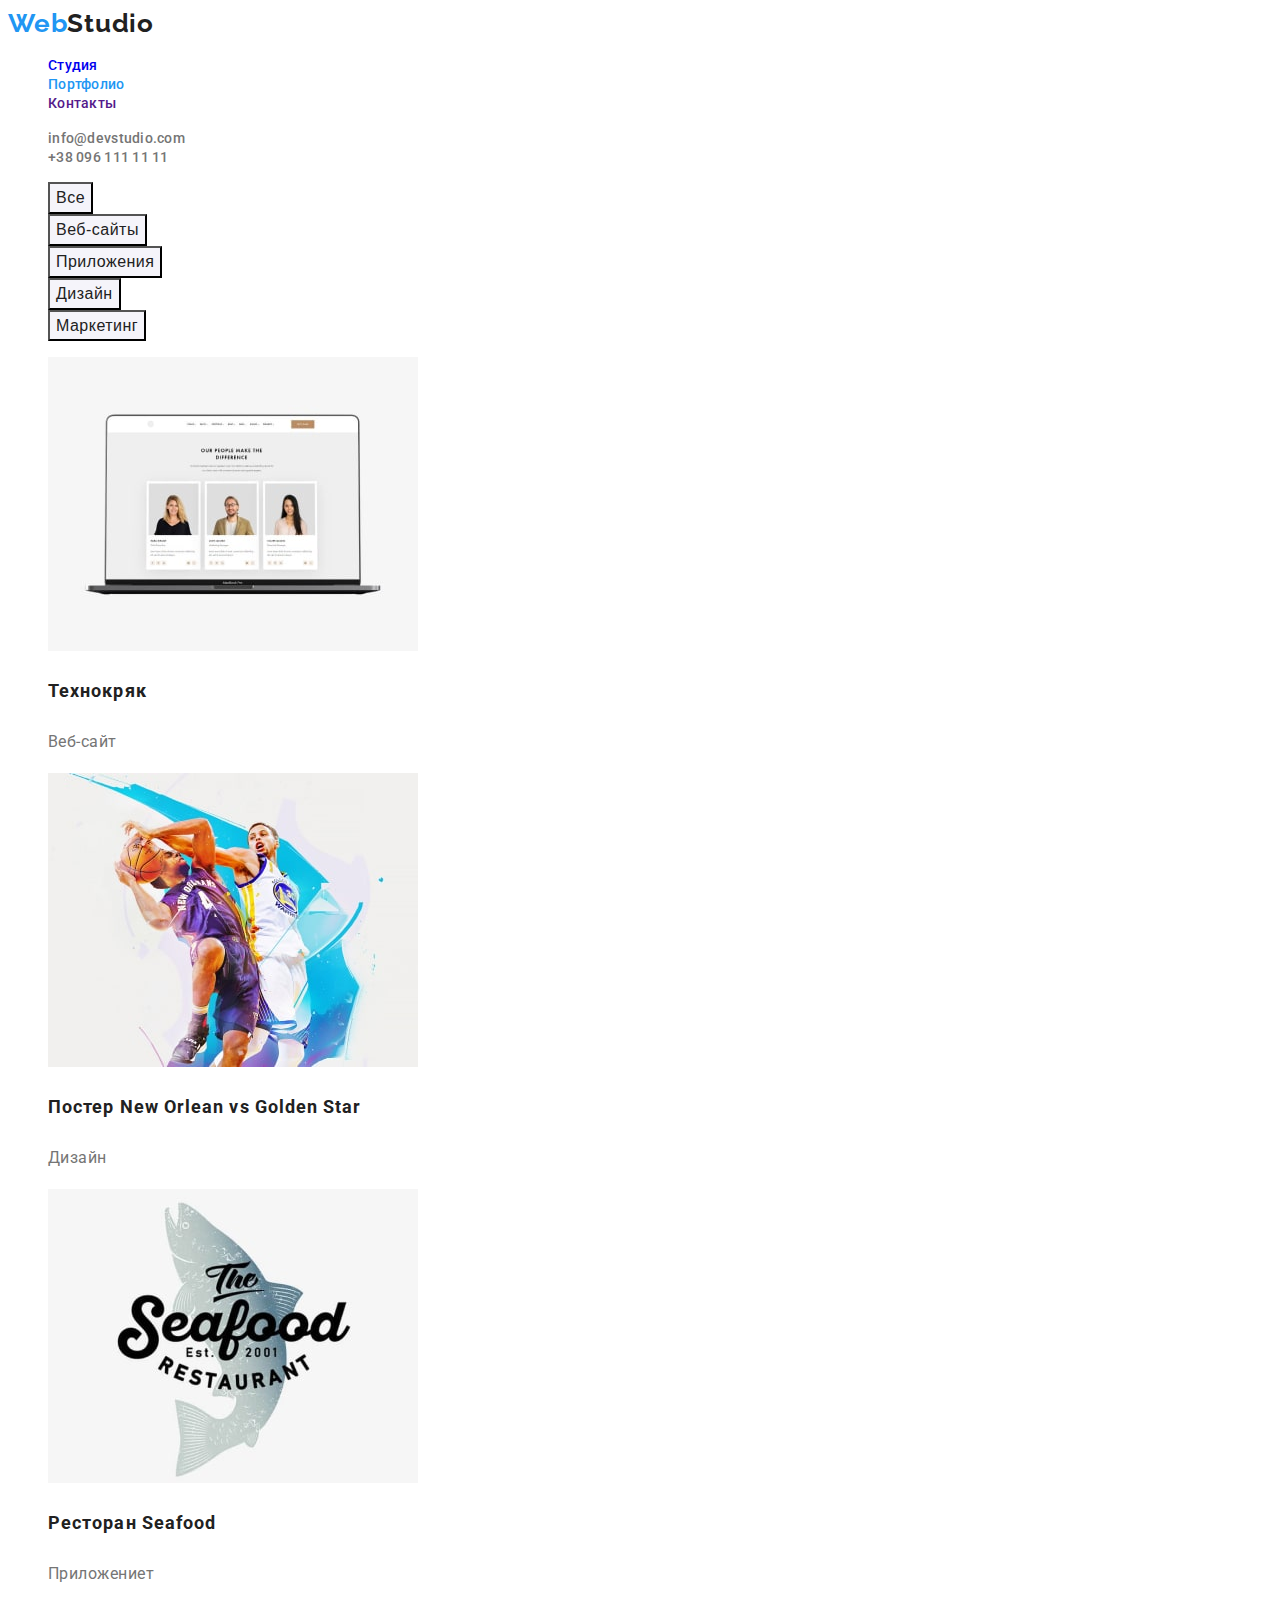
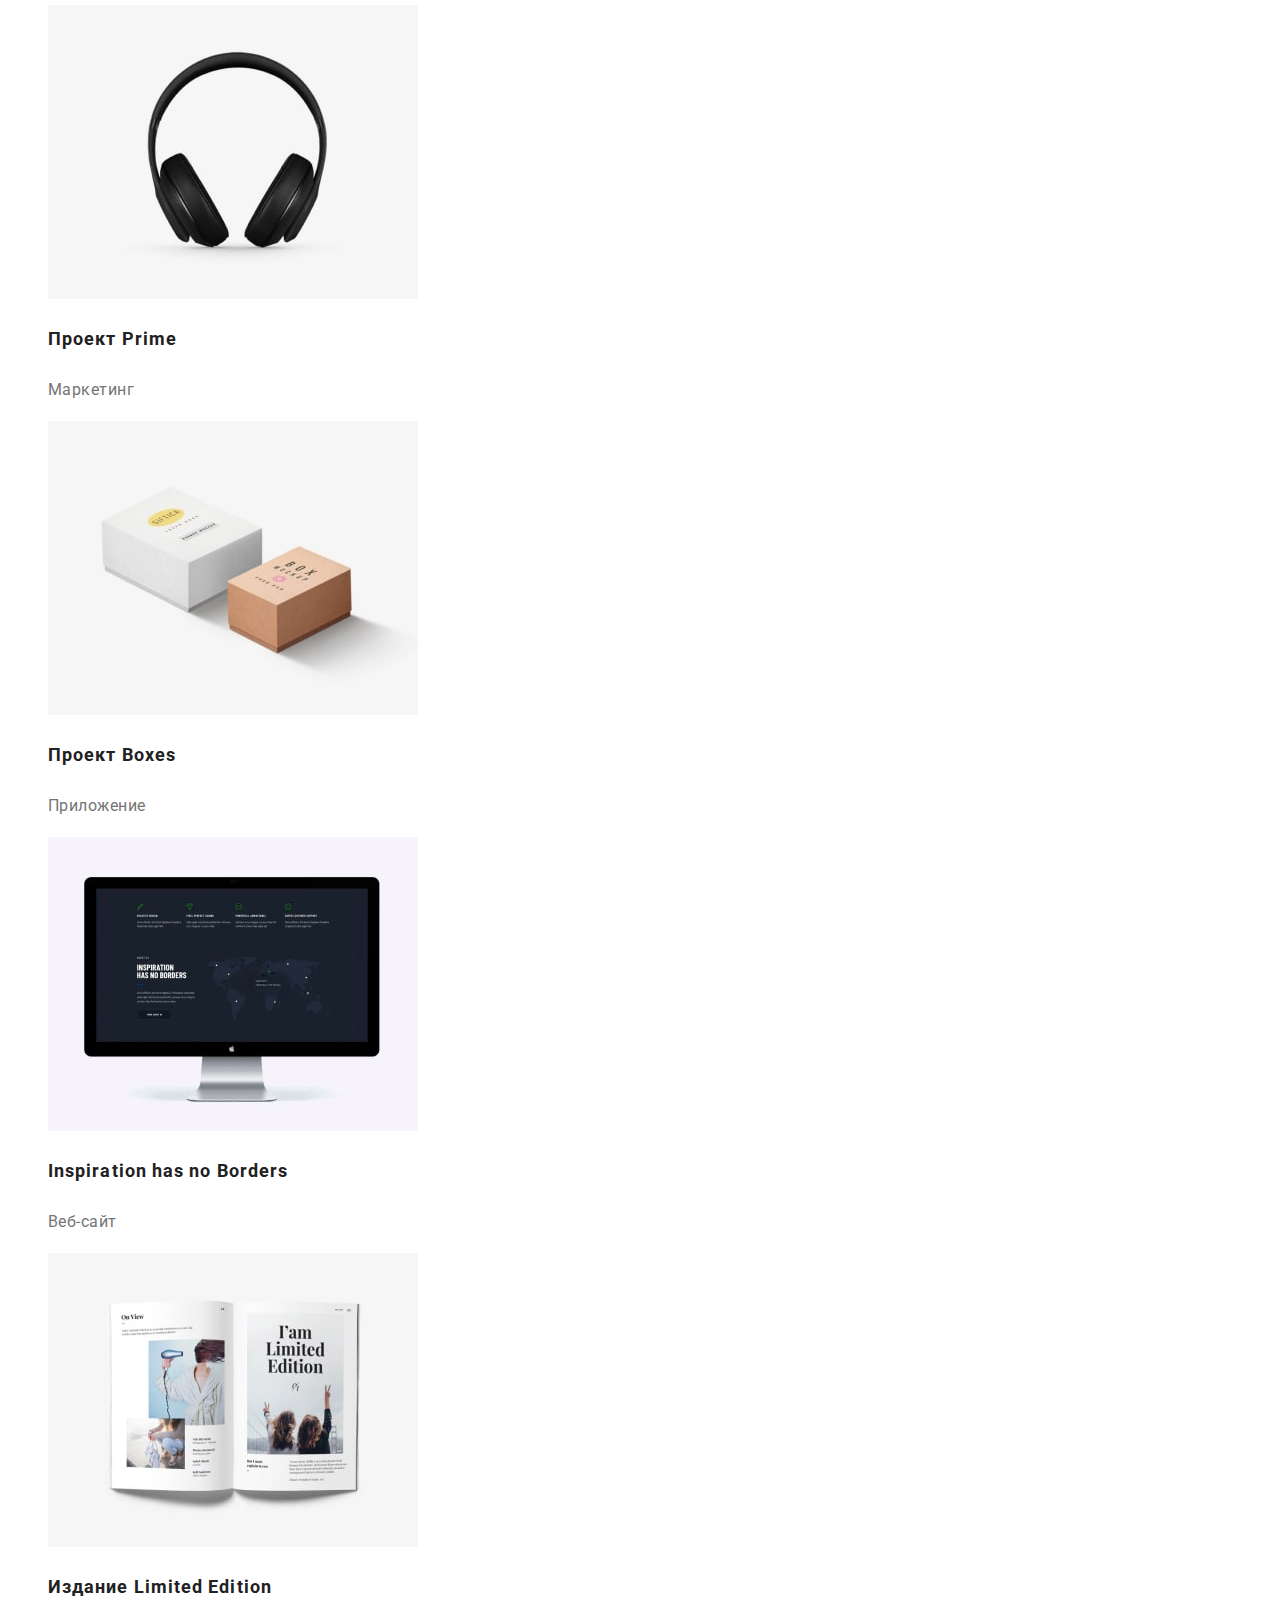
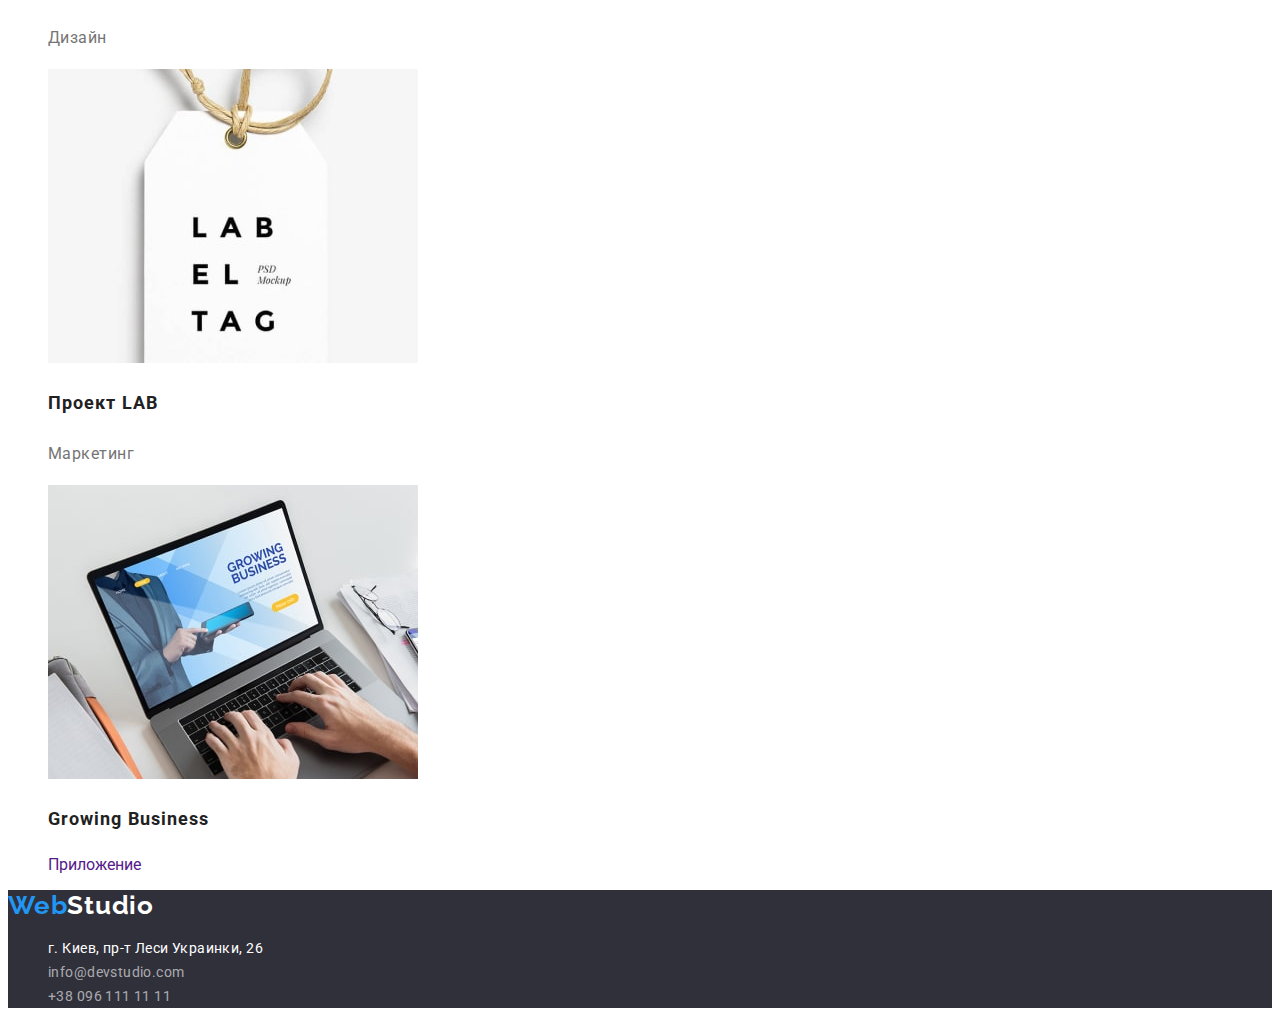
==== commit bc24d9d7: "Правки в header и  footer" ====
--- a/portfolio.html
+++ b/portfolio.html
@@ -17,7 +17,7 @@
     <!--Верхняя линия-->
     <header class="header">
         <nav class="header-nav">
-            <a href="./index.html" class="header-logo link"><span class="header-logo-fp">Web</span>Studio</a>
+            <a href="./index.html" class="header-logo link" lang="en"><span class="header-logo-fp">Web</span>Studio</a>
             <ul class="header-list list">
                 <li><a class="header-link link" href="./index.html">Студия</a></li>
                 <li><a class="header-link link current" href="./portfolio.html">Портфолио</a></li>
@@ -47,57 +47,75 @@
             <h2 hidden>Роботы</h2>
             <ul class="produkt-list list">
                 <li>
-                    <img src="./imagis/portfolio/portfolio1.jpg" alt="Открытый ноутбук" width="370" height="294">
-                    <h3 class="produkt-titel">Технокряк</h3>
-                    <p class="produkt-text">Веб-сайт</p>
+                    <a class="produkt-list link" href="">
+                        <img src="./imagis/portfolio/portfolio1.jpg" alt="Открытый ноутбук" width="370" height="294">
+                        <h3 class="produkt-titel ">Технокряк</h3>
+                        <p class="produkt-text">Веб-сайт</p>
+                    </a>
                 </li>
 
                 <li>
-                    <img src="./imagis/portfolio/portfolio2.jpg" alt="Баскетболисты" width="370" height="294">
-                    <h3 class="produkt-titel">Постер <span lang="en">New Orlean vs Golden Star</span></h3>
-                    <p class="produkt-text">Дизайн</p>
+                    <a class="produkt-list link" href="">
+                        <img src="./imagis/portfolio/portfolio2.jpg" alt="Баскетболисты" width="370" height="294">
+                        <h3 class="produkt-titel">Постер <span lang="en">New Orlean vs Golden Star</span></h3>
+                        <p class="produkt-text">Дизайн</p>
+                    </a>
                 </li>
 
                 <li>
-                    <img src="./imagis/portfolio/portfolio3.jpg" alt="Рыбный ресторан" width="370" height="294">
-                    <h3 class="produkt-titel">Ресторан <span lang="en">Seafood</span></h3>
-                    <p class="produkt-text">Приложениет</p>
+                    <a class="produkt-list link" href="">
+                        <img src="./imagis/portfolio/portfolio3.jpg" alt="Рыбный ресторан" width="370" height="294">
+                        <h3 class="produkt-titel">Ресторан <span lang="en">Seafood</span></h3>
+                        <p class="produkt-text">Приложениет</p>
+                    </a>
                 </li>
 
                 <li>
-                    <img src="./imagis/portfolio/portfolio4.jpg" alt="Наушники" width="370" height="294">
-                    <h3 class="produkt-titel">Проект <span lang="en">Prime</span></h3>
-                    <p class="produkt-text">Маркетинг</p>
+                    <a class="produkt-list link" href="">
+                        <img src="./imagis/portfolio/portfolio4.jpg" alt="Наушники" width="370" height="294">
+                        <h3 class="produkt-titel">Проект <span lang="en">Prime</span></h3>
+                        <p class="produkt-text">Маркетинг</p>
+                    </a>
                 </li>
 
                 <li>
-                    <img src="./imagis/portfolio/portfolio5.jpg" alt="Коробки" width="370" height="294">
-                    <h3 class="produkt-titel">Проект <span lang="en">Boxes</span></h3>
-                    <p class="produkt-text">Приложение</p>
+                    <a class="produkt-list link" href="">
+                        <img src="./imagis/portfolio/portfolio5.jpg" alt="Коробки" width="370" height="294">
+                        <h3 class="produkt-titel">Проект <span lang="en">Boxes</span></h3>
+                        <p class="produkt-text">Приложение</p>
+                    </a>
                 </li>
 
                 <li>
-                    <img src="./imagis/portfolio/portfolio6.jpg" alt="Монитор" width="370" height="294">
-                    <h3 class="produkt-titel" lang="en">Inspiration has no Borders</h3>
-                    <p class="produkt-text">Веб-сайт</p>
+                    <a class="produkt-list link" href="">
+                        <img src="./imagis/portfolio/portfolio6.jpg" alt="Монитор" width="370" height="294">
+                        <h3 class="produkt-titel" lang="en">Inspiration has no Borders</h3>
+                        <p class="produkt-text">Веб-сайт</p>
+                    </a>
                 </li>
 
                 <li>
-                    <img src="./imagis/portfolio/portfolio7.jpg" alt="Брошура" width="370" height="294">
-                    <h3 class="produkt-titel">Издание <span lang="en">Limited Edition</span></h3>
-                    <p class="produkt-text">Дизайн</p>
+                    <a class="produkt-list link" href="">
+                        <img src="./imagis/portfolio/portfolio7.jpg" alt="Брошура" width="370" height="294">
+                        <h3 class="produkt-titel">Издание <span lang="en">Limited Edition</span></h3>
+                        <p class="produkt-text">Дизайн</p>
+                    </a>
                 </li>
 
                 <li>
-                    <img src="./imagis/portfolio/portfolio8.jpg" alt="Бирка" width="370" height="294">
-                    <h3 class="produkt-titel">Проект <span lang="en">LAB</span></h3>
-                    <p class="produkt-text">Маркетинг</p>
+                    <a class="produkt-list link" href="">
+                        <img src="./imagis/portfolio/portfolio8.jpg" alt="Бирка" width="370" height="294">
+                        <h3 class="produkt-titel">Проект <span lang="en">LAB</span></h3>
+                        <p class="produkt-text">Маркетинг</p>
+                    </a>
                 </li>
 
                 <li>
-                    <img src="./imagis/portfolio/portfolio9.jpg" alt="Ноутбук" width="370" height="294">
-                    <h3 class="produkt-titel" lang="en">Growing Business</h3>
-                    <p>Приложение</p>
+                    <a class="produkt-list link" href="">
+                        <img src="./imagis/portfolio/portfolio9.jpg" alt="Ноутбук" width="370" height="294">
+                        <h3 class="produkt-titel" lang="en">Growing Business</h3>
+                        <p>Приложение</p>
+                    </a>
                 </li>
             </ul>
         </section>
@@ -106,7 +124,7 @@
     <!--Подвал-->
     <footer class="footer">
         <address>
-            <a href="./index.html" class="footer-logo link header-logo-fp">Web<span class="footer-logo-sp">Studio</span></a>
+            <a href="./index.html" class="footer-logo link header-logo-fp" lang="en">Web<span class="footer-logo-sp">Studio</span></a>
             <ul class="footer-list list">
                 <li><a href="https://goo.gl/maps/JxcEm6r7qAbZ7r7h9" class="footer-address link" target="_blank" rel="noopener noreferrer">г. Киев,
                         пр-т Леси Украинки, 26</a></li>
--- a/css/style.css
+++ b/css/style.css
@@ -8,19 +8,11 @@
 body {
   font-family: "Roboto", sans-serif;
 }
-footer {
-  font-family: "Roboto", sans-serif;
-}
 .list {
   list-style: none;
 }
-
 .link {
   text-decoration: none;
-}
-
-.main {
-  background-color: #e5e5e5;
 }
 .header-logo-fp {
   color: var(--accent-color);
@@ -43,7 +35,15 @@
   font-size: 26px;
   line-height: 1.19;
   letter-spacing: 0.03em;
-}
+  color: var(--secondary-titel-color);
+}
+.header-link {
+  font-weight: 500;
+  font-size: 14px;
+  line-height: 1.14;
+  letter-spacing: 0.02em;
+}
+
 .header-mail {
   font-weight: 500;
   font-size: 14px;
@@ -70,6 +70,7 @@
 .header-tel:focus {
   color: #2196f3;
 }
+
 /*----------------Шапка-------------*/
 .hero {
   text-align: center;
@@ -99,19 +100,10 @@
 
 .hero-button:hover,
 .hero-button:focus {
-  background-color: var(--accent-color);
+  background-color: #188ce8;
 }
 
 /*--------------Особенности--------------*/
-.peculiarities-titel {
-  font-weight: 700;
-  font-size: 14px;
-  line-height: 1.14;
-  letter-spacing: 0.03em;
-  text-transform: uppercase;
-  color: var(--secondary-titel-color);
-}
-
 .peculiarities-text {
   font-weight: 400;
   font-size: 14px;
@@ -131,6 +123,10 @@
 }
 
 /*---------------Наша команда--------------*/
+.team {
+  background-color: #f5f4fa;
+}
+
 .team-titel {
   font-weight: 700;
   font-size: 36px;
@@ -163,12 +159,14 @@
 }
 .footer-logo {
   font-family: Raleway;
+  font-style: normal;
   font-weight: 700;
   font-size: 26px;
   line-height: 1.19;
   letter-spacing: 0.03em;
 }
 .footer-address {
+  font-style: normal;
   font-weight: 400;
   font-size: 14px;
   line-height: 1.71;
@@ -176,6 +174,7 @@
   color: var(--main-titel-color);
 }
 .footer-mail {
+  font-style: normal;
   font-weight: 400;
   font-size: 14px;
   line-height: 1.71;
@@ -183,6 +182,7 @@
   color: rgba(255, 255, 255, 0.6);
 }
 .footer-tel {
+  font-style: normal;
   font-weight: 400;
   font-size: 14px;
   line-height: 1.71;
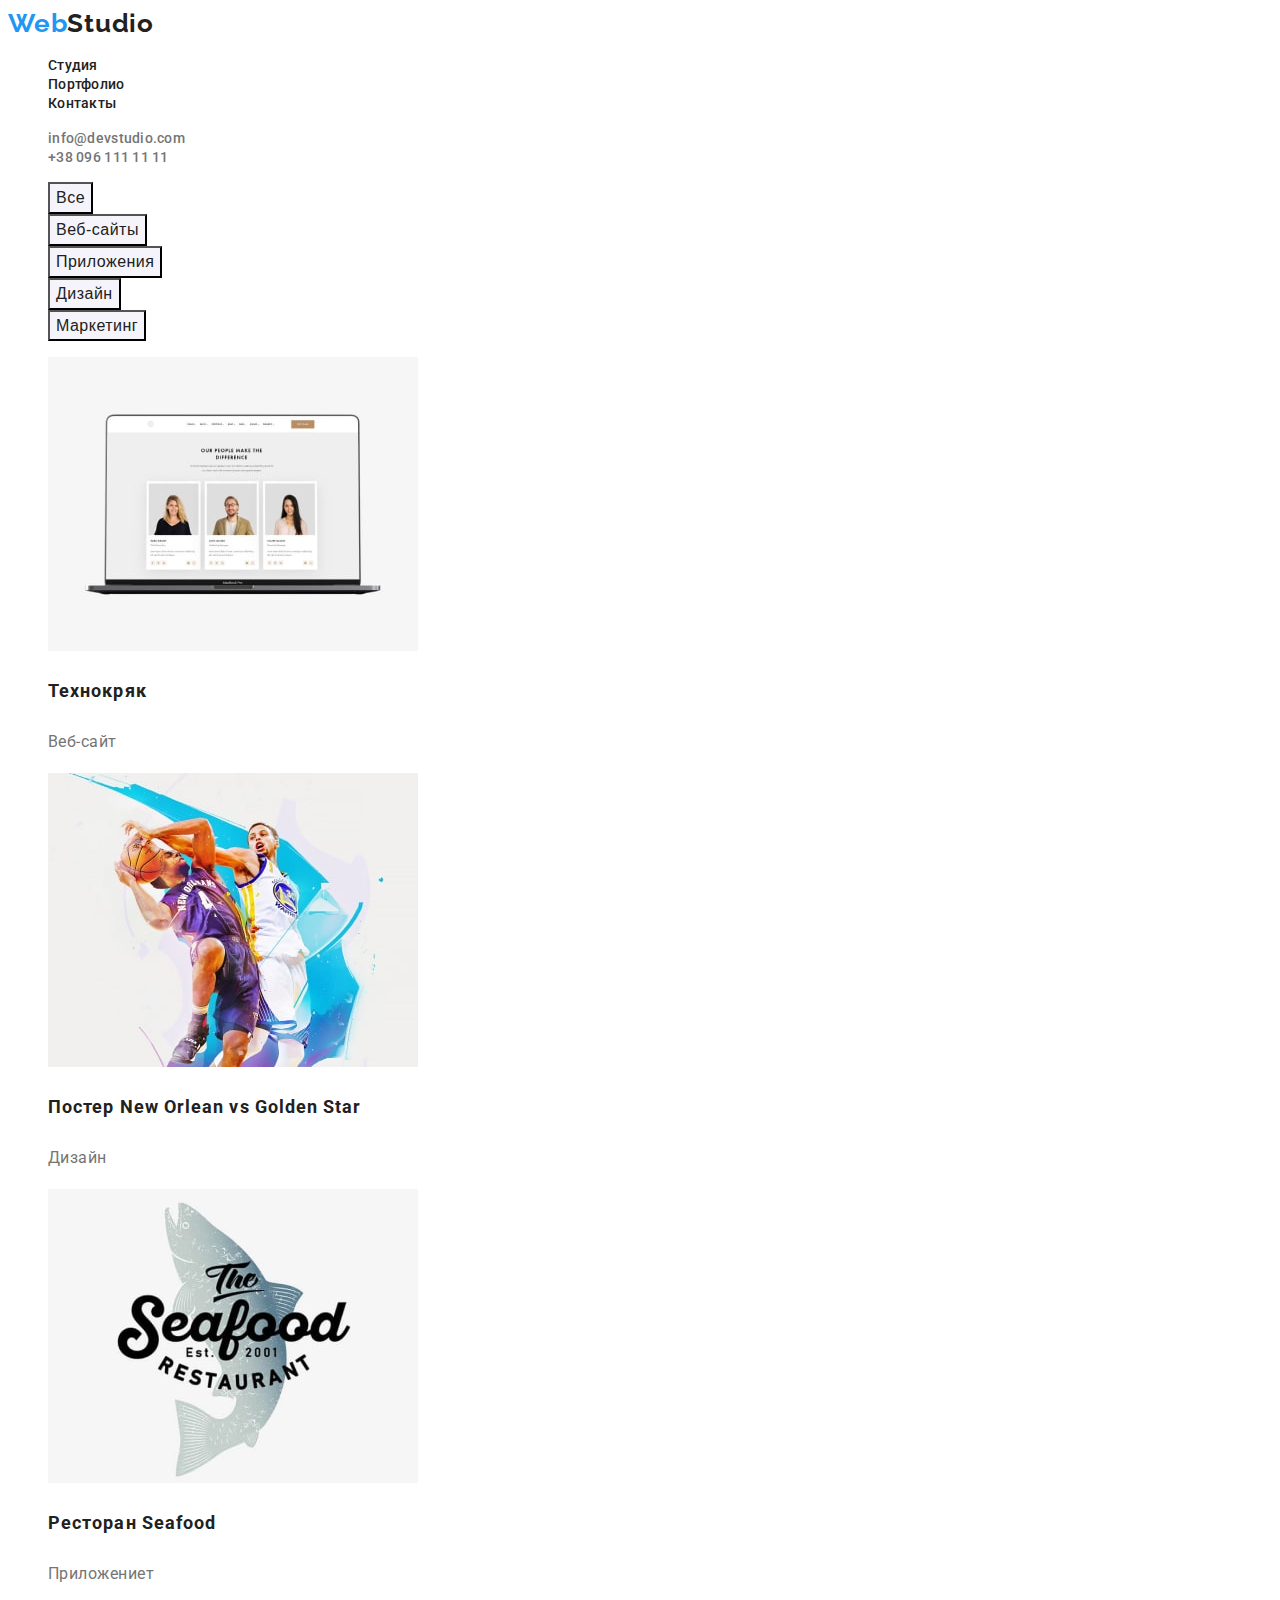
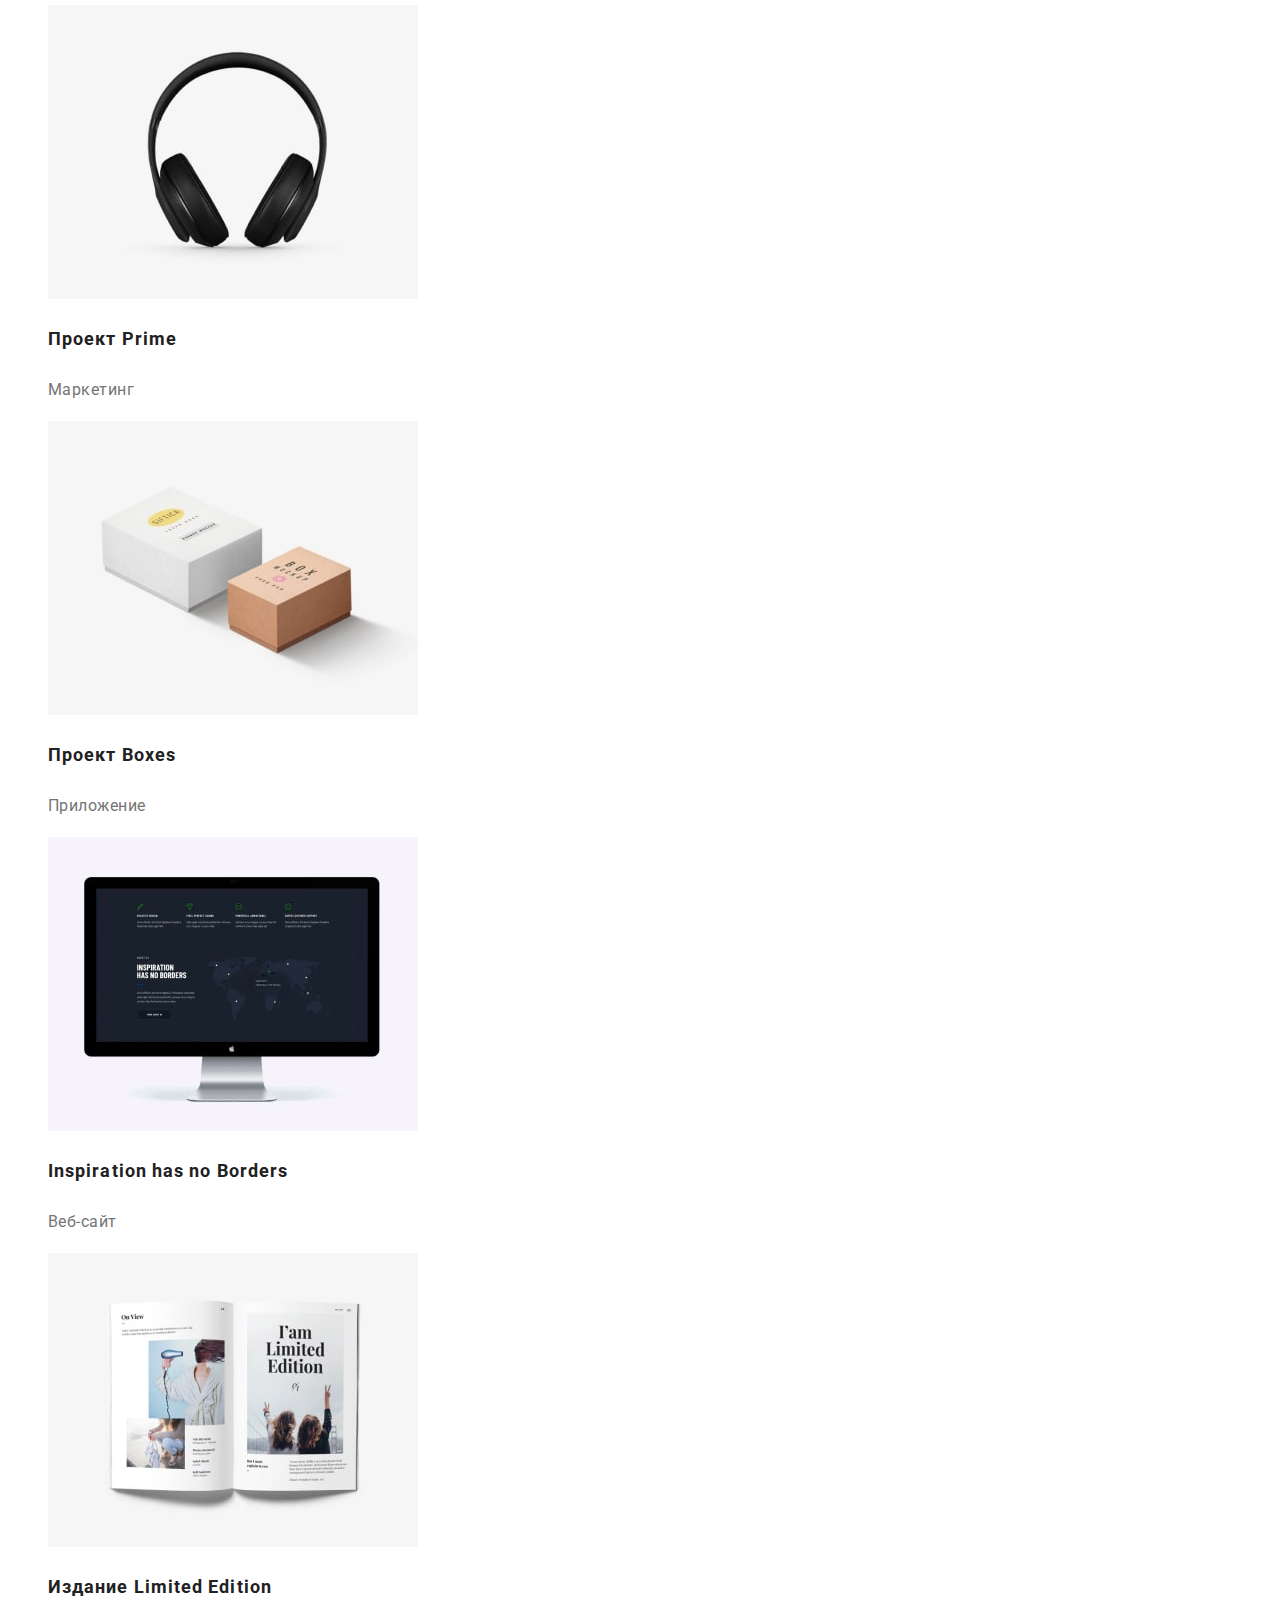
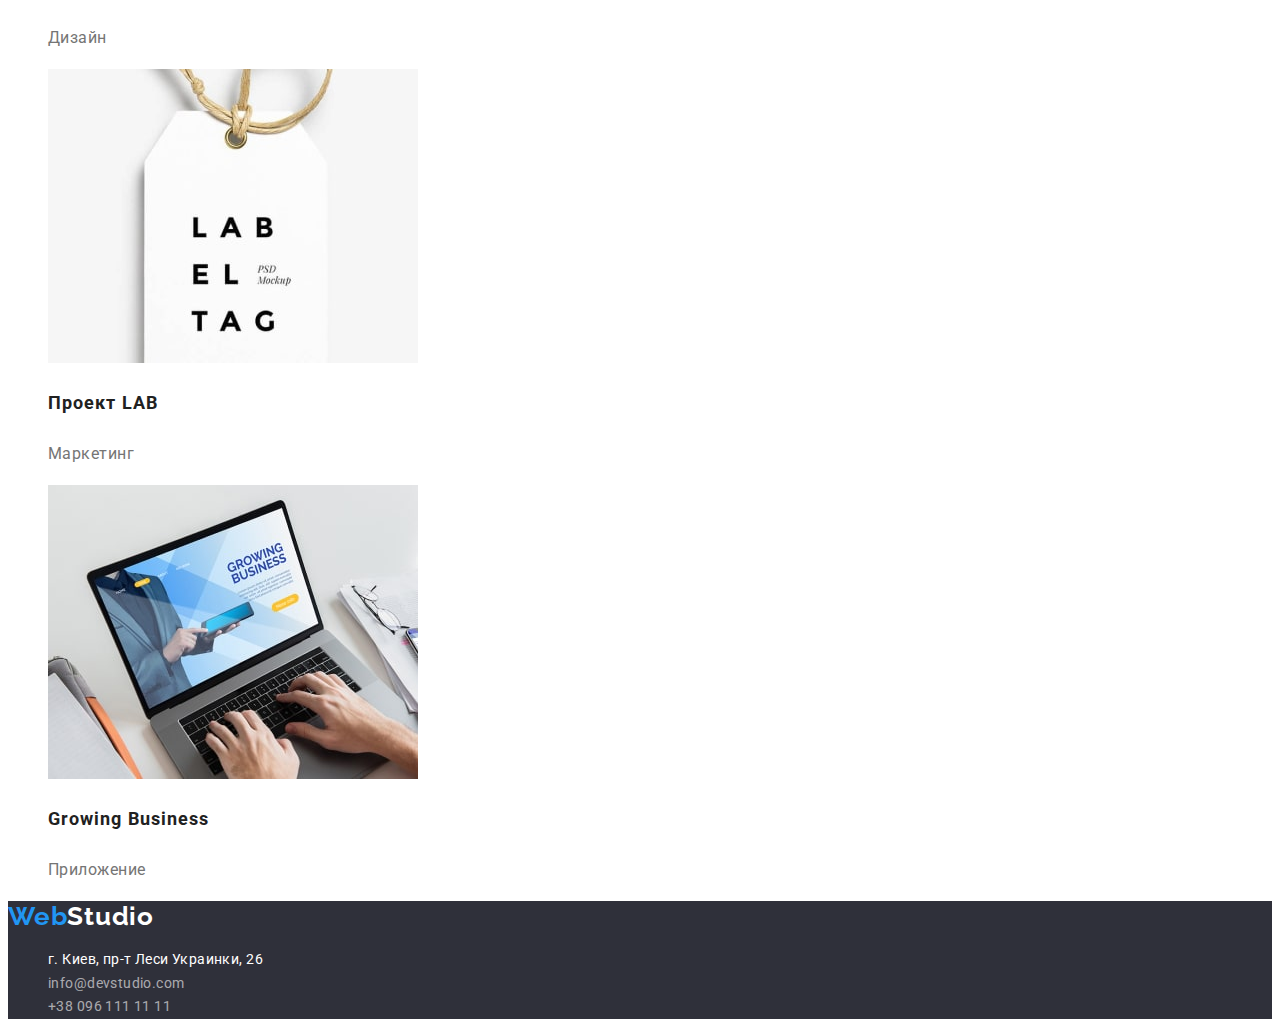
==== commit b76dd1ca: "Правки по последним замечаниям" ====
--- a/portfolio.html
+++ b/portfolio.html
@@ -114,7 +114,7 @@
                     <a class="produkt-list link" href="">
                         <img src="./imagis/portfolio/portfolio9.jpg" alt="Ноутбук" width="370" height="294">
                         <h3 class="produkt-titel" lang="en">Growing Business</h3>
-                        <p>Приложение</p>
+                        <p class="produkt-text">Приложение</p>
                     </a>
                 </li>
             </ul>
--- a/css/style.css
+++ b/css/style.css
@@ -42,6 +42,7 @@
   font-size: 14px;
   line-height: 1.14;
   letter-spacing: 0.02em;
+  color: var(--secondary-titel-color);
 }
 
 .header-mail {
@@ -104,6 +105,14 @@
 }
 
 /*--------------Особенности--------------*/
+.peculiarities-titel {
+  font-weight: 700;
+  font-size: 14px;
+  line-height: 16px;
+  letter-spacing: 0.03em;
+  text-transform: uppercase;
+  color: var(--secondary-titel-color);
+}
 .peculiarities-text {
   font-weight: 400;
   font-size: 14px;
@@ -213,7 +222,7 @@
   color: var(--main-titel-color);
 }
 .produkt-titel {
-  font-weight: bold;
+  font-weight: 700;
   font-size: 18px;
   line-height: 2;
   letter-spacing: 0.06em;
